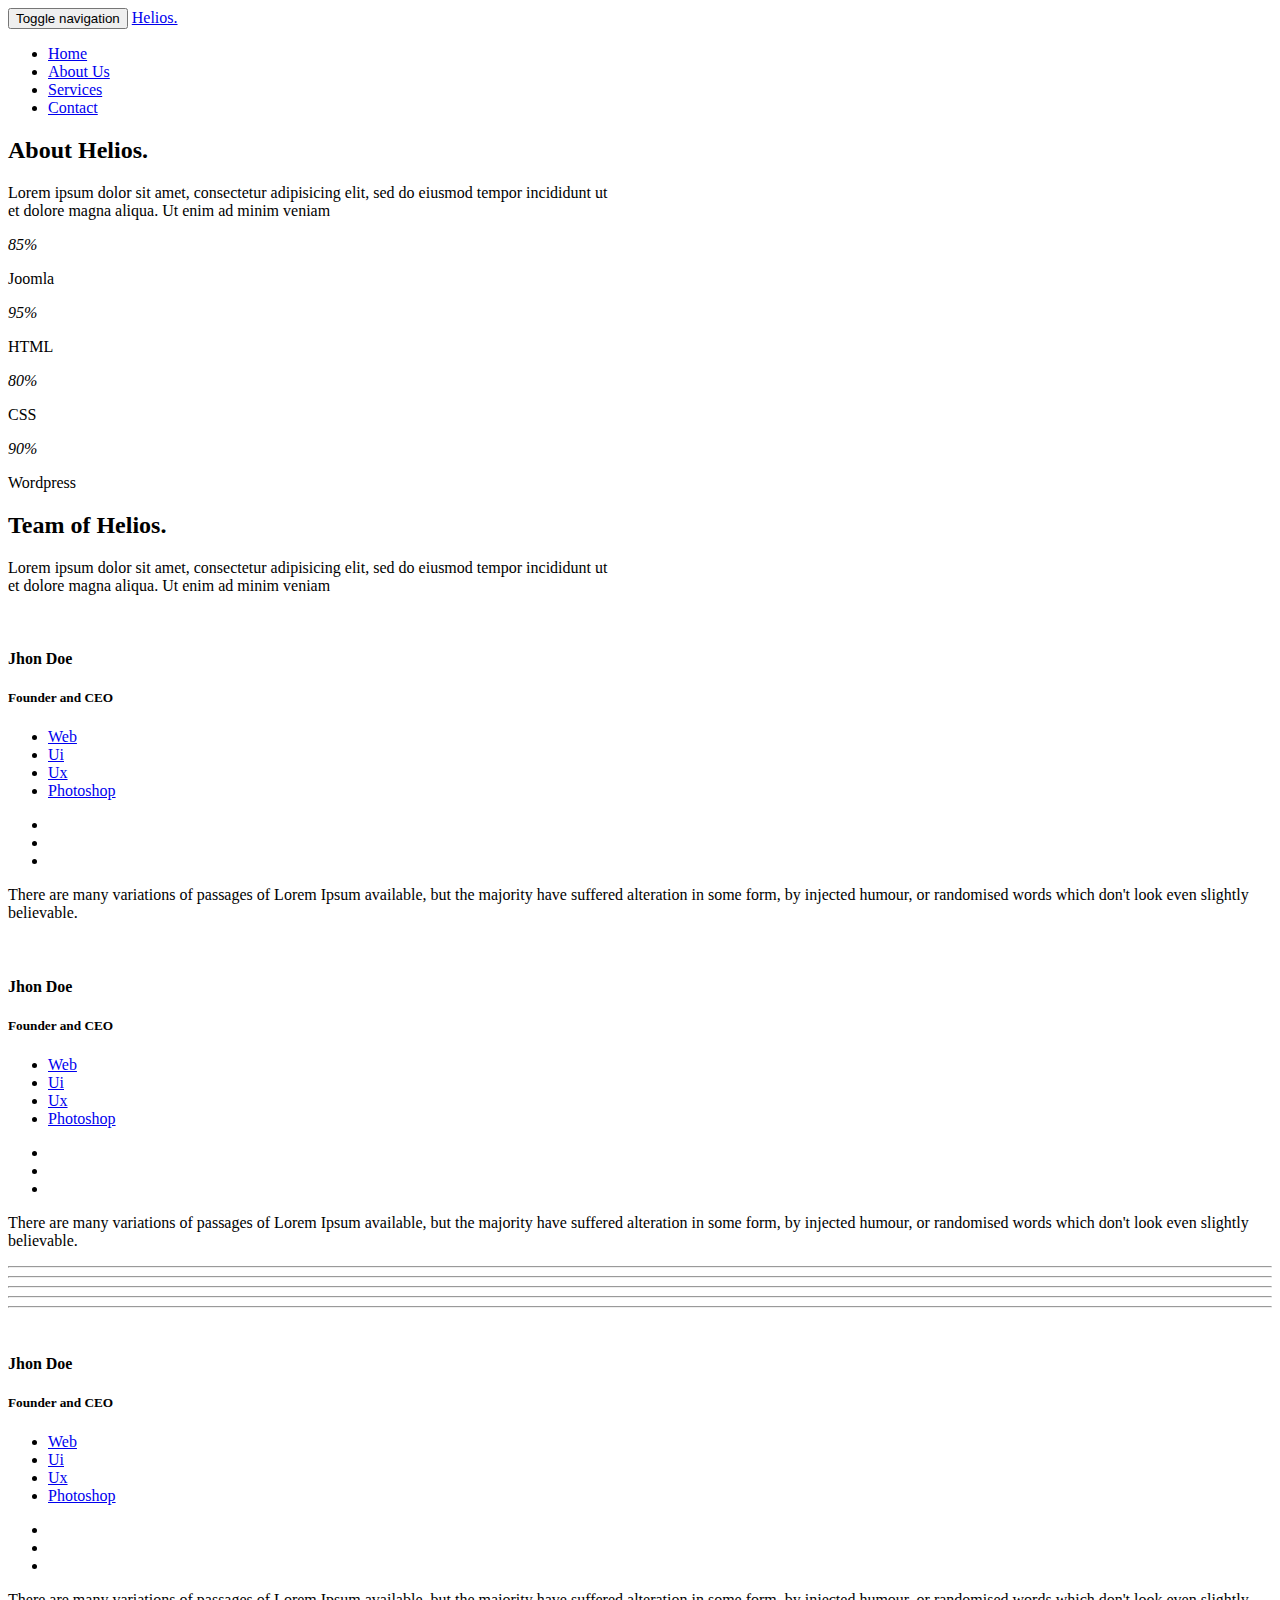
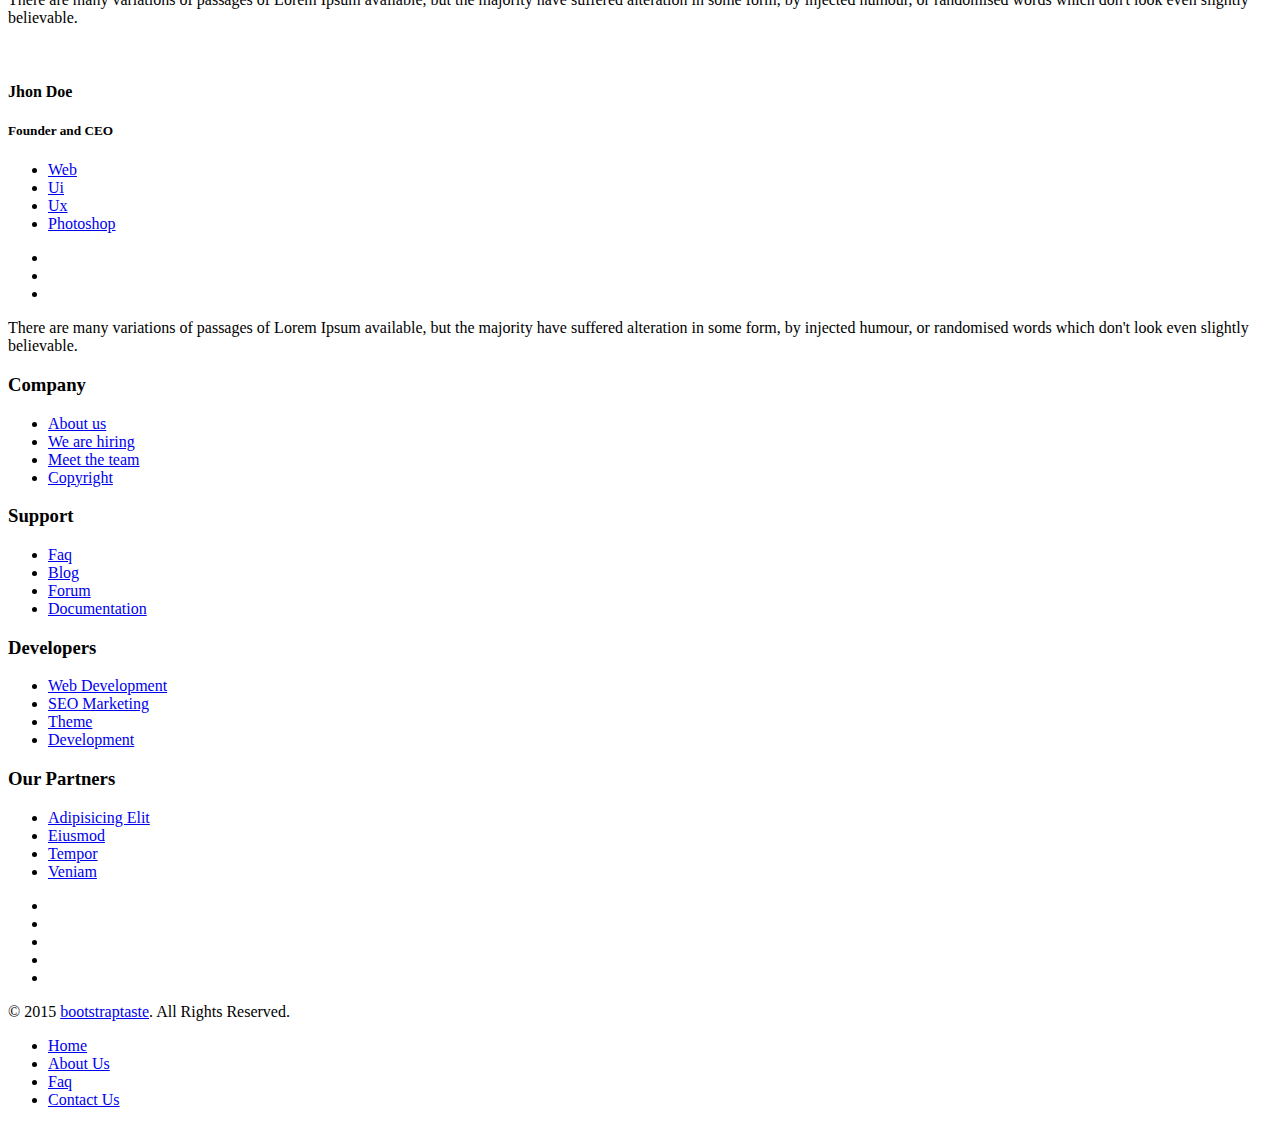
==== Website/about-us.html @ 19cfbd0e "website design" ====
<!DOCTYPE html>
<html lang="en">
  <head>
    <meta charset="utf-8">
    <meta http-equiv="X-UA-Compatible" content="IE=edge">
    <meta name="viewport" content="width=device-width, initial-scale=1">
    <title>Helios</title>

    <!-- Bootstrap -->
    <link href="css/bootstrap.min.css" rel="stylesheet">
	<link rel="stylesheet" href="css/font-awesome.min.css">
	<link href="css/animate.min.css" rel="stylesheet">
    <link href="css/prettyPhoto.css" rel="stylesheet">      
	<link href="css/main.css" rel="stylesheet">
	 <link href="css/responsive.css" rel="stylesheet">
	 <!--[if lt IE 9]>
    <script src="js/html5shiv.js"></script>
    <script src="js/respond.min.js"></script>
    <![endif]-->       
    
  </head>
  <body class="homepage">   
	<header id="header">
        <nav class="navbar navbar-fixed-top" role="banner">
            <div class="container">
                <div class="navbar-header">
                    <button type="button" class="navbar-toggle" data-toggle="collapse" data-target=".navbar-collapse">
                        <span class="sr-only">Toggle navigation</span>
                        <span class="icon-bar"></span>
                        <span class="icon-bar"></span>
                        <span class="icon-bar"></span>
                    </button>
                    <a class="navbar-brand" href="index.html">Helios.</a>
                </div>
				
                <div class="collapse navbar-collapse navbar-right">
                    <ul class="nav navbar-nav">
                        <li><a href="index.html">Home</a></li>
                        <li class="active"><a href="about-us.html">About Us</a></li>
                        <li><a href="services.html">Services</a></li>
                        <li><a href="contact-us.html">Contact</a></li>                        
                    </ul>
                </div>
            </div><!--/.container-->
        </nav><!--/nav-->
		
    </header><!--/header-->
		
	<section id="about-us">
        <div class="container">			
			<div class="skill-wrap clearfix">			
				<div class="center">
					<h2>About <span>Helios.</span></h2>
					<p class="lead">Lorem ipsum dolor sit amet, consectetur adipisicing elit, sed do eiusmod tempor incididunt ut <br> et dolore magna aliqua. Ut enim ad minim veniam</p>
				</div>
				
				<div class="row">		
					<div class="col-sm-3">
						<div class="sinlge-skill wow fadeInDown" data-wow-duration="1000ms" data-wow-delay="300ms">
							<div class="joomla-skill">                                   
								<p><em>85%</em></p>
								<p>Joomla</p>
							</div>
						</div>
					</div>
					
					 <div class="col-sm-3">
						<div class="sinlge-skill wow fadeInDown" data-wow-duration="1000ms" data-wow-delay="600ms">
							<div class="html-skill">                                  
								<p><em>95%</em></p>
								<p>HTML</p>
							</div>
						</div>
					</div>
					
					<div class="col-sm-3">
						<div class="sinlge-skill wow fadeInDown" data-wow-duration="1000ms" data-wow-delay="900ms">
							<div class="css-skill">                                    
								<p><em>80%</em></p>
								<p>CSS</p>
							</div>
						</div>
					</div>
					
					 <div class="col-sm-3">
						<div class="sinlge-skill wow fadeInDown" data-wow-duration="1000ms" data-wow-delay="1200ms">
							<div class="wp-skill">
								<p><em>90%</em></p>
								<p>Wordpress</p>                                     
							</div>
						</div>
					</div>					
				</div>	
            </div>
			
			<!-- our-team -->
			<div class="team">
				<div class="center">
					<h2>Team of <span>Helios.</span></h2>
					<p class="lead">Lorem ipsum dolor sit amet, consectetur adipisicing elit, sed do eiusmod tempor incididunt ut <br> et dolore magna aliqua. Ut enim ad minim veniam</p>
				</div>

				<div class="row clearfix">
					<div class="col-md-4 col-sm-6">	
						<div class="single-profile-top wow fadeInDown" data-wow-duration="1000ms" data-wow-delay="300ms">
							<div class="media">
								<div class="pull-left">
									<a href="#"><img class="media-object" src="images/man1.jpg" alt=""></a>
								</div>
								<div class="media-body">
									<h4>Jhon Doe</h4>
									<h5>Founder and CEO</h5>
									<ul class="tag clearfix">
										<li class="btn"><a href="#">Web</a></li>
										<li class="btn"><a href="#">Ui</a></li>
										<li class="btn"><a href="#">Ux</a></li>
										<li class="btn"><a href="#">Photoshop</a></li>
									</ul>
									
									<ul class="social_icons">
										<li><a href="#"><i class="fa fa-facebook"></i></a></li>
										<li><a href="#"><i class="fa fa-twitter"></i></a></li> 
										<li><a href="#"><i class="fa fa-google-plus"></i></a></li>
									</ul>
								</div>
							</div><!--/.media -->
							<p>There are many variations of passages of Lorem Ipsum available, but the majority have suffered alteration in some form, by injected humour, or randomised words which don't look even slightly believable.</p>
						</div>
					</div><!--/.col-lg-4 -->
					
					
					<div class="col-md-4 col-sm-6 col-md-offset-2">	
						<div class="single-profile-top wow fadeInDown" data-wow-duration="1000ms" data-wow-delay="300ms">
							<div class="media">
								<div class="pull-left">
									<a href="#"><img class="media-object" src="images/man2.jpg" alt=""></a>
								</div>
								<div class="media-body">
									<h4>Jhon Doe</h4>
									<h5>Founder and CEO</h5>
									<ul class="tag clearfix">
										<li class="btn"><a href="#">Web</a></li>
										<li class="btn"><a href="#">Ui</a></li>
										<li class="btn"><a href="#">Ux</a></li>
										<li class="btn"><a href="#">Photoshop</a></li>
									</ul>
									<ul class="social_icons">
										<li><a href="#"><i class="fa fa-facebook"></i></a></li>
										<li><a href="#"><i class="fa fa-twitter"></i></a></li> 
										<li><a href="#"><i class="fa fa-google-plus"></i></a></li>
									</ul>
								</div>
							</div><!--/.media -->
							<p>There are many variations of passages of Lorem Ipsum available, but the majority have suffered alteration in some form, by injected humour, or randomised words which don't look even slightly believable.</p>
						</div>
					</div><!--/.col-lg-4 -->					
				</div> <!--/.row -->
				<div class="row team-bar">
					<div class="first-one-arrow hidden-xs">
						<hr>
					</div>
					<div class="first-arrow hidden-xs">
						<hr> <i class="fa fa-angle-up"></i>
					</div>
					<div class="second-arrow hidden-xs">
						<hr> <i class="fa fa-angle-down"></i>
					</div>
					<div class="third-arrow hidden-xs">
						<hr> <i class="fa fa-angle-up"></i>
					</div>
					<div class="fourth-arrow hidden-xs">
						<hr> <i class="fa fa-angle-down"></i>
					</div>
				</div> <!--skill_border-->       

				<div class="row clearfix">   
					<div class="col-md-4 col-sm-6 col-md-offset-2">	
						<div class="single-profile-bottom wow fadeInUp" data-wow-duration="1000ms" data-wow-delay="600ms">
							<div class="media">
								<div class="pull-left">
									<a href="#"><img class="media-object" src="images/man3.jpg" alt=""></a>
								</div>

								<div class="media-body">
									<h4>Jhon Doe</h4>
									<h5>Founder and CEO</h5>
									<ul class="tag clearfix">
										<li class="btn"><a href="#">Web</a></li>
										<li class="btn"><a href="#">Ui</a></li>
										<li class="btn"><a href="#">Ux</a></li>
										<li class="btn"><a href="#">Photoshop</a></li>
									</ul>
									<ul class="social_icons">
										<li><a href="#"><i class="fa fa-facebook"></i></a></li>
										<li><a href="#"><i class="fa fa-twitter"></i></a></li> 
										<li><a href="#"><i class="fa fa-google-plus"></i></a></li>
									</ul>
								</div>
							</div><!--/.media -->
							<p>There are many variations of passages of Lorem Ipsum available, but the majority have suffered alteration in some form, by injected humour, or randomised words which don't look even slightly believable.</p>
						</div>
					</div>
					<div class="col-md-4 col-sm-6 col-md-offset-2">
						<div class="single-profile-bottom wow fadeInUp" data-wow-duration="1000ms" data-wow-delay="600ms">
							<div class="media">
								<div class="pull-left">
									<a href="#"><img class="media-object" src="images/man4.jpg" alt=""></a>
								</div>
								<div class="media-body">
									<h4>Jhon Doe</h4>
									<h5>Founder and CEO</h5>
									<ul class="tag clearfix">
										<li class="btn"><a href="#">Web</a></li>
										<li class="btn"><a href="#">Ui</a></li>
										<li class="btn"><a href="#">Ux</a></li>
										<li class="btn"><a href="#">Photoshop</a></li>
									</ul>
									<ul class="social_icons">
										<li><a href="#"><i class="fa fa-facebook"></i></a></li>
										<li><a href="#"><i class="fa fa-twitter"></i></a></li> 
										<li><a href="#"><i class="fa fa-google-plus"></i></a></li>
									</ul>
								</div>
							</div><!--/.media -->
							<p>There are many variations of passages of Lorem Ipsum available, but the majority have suffered alteration in some form, by injected humour, or randomised words which don't look even slightly believable.</p>
						</div>
					</div>
				</div>	<!--/.row-->
			</div><!--section-->
		</div><!--/.container-->
    </section><!--/about-us-->
	
	<section id="bottom">
        <div class="container">
            <div class="row">
                <div class="col-md-3 col-sm-6">
                    <div class="widget">
                        <h3>Company</h3>
                        <ul>
                            <li><a href="#">About us</a></li>
                            <li><a href="#">We are hiring</a></li>
                            <li><a href="#">Meet the team</a></li>
                            <li><a href="#">Copyright</a></li>                           
                        </ul>
                    </div>    
                </div><!--/.col-md-3-->

                <div class="col-md-3 col-sm-6">
                    <div class="widget">
                        <h3>Support</h3>
                        <ul>
                            <li><a href="#">Faq</a></li>
                            <li><a href="#">Blog</a></li>
                            <li><a href="#">Forum</a></li>
                            <li><a href="#">Documentation</a></li>                          
                        </ul>
                    </div>    
                </div><!--/.col-md-3-->

                <div class="col-md-3 col-sm-6">
                    <div class="widget">
                        <h3>Developers</h3>
                        <ul>
                            <li><a href="#">Web Development</a></li>
                            <li><a href="#">SEO Marketing</a></li>
                            <li><a href="#">Theme</a></li>
                            <li><a href="#">Development</a></li>
                        </ul>
                    </div>    
                </div><!--/.col-md-3-->

                <div class="col-md-3 col-sm-6">
                    <div class="widget">
                        <h3>Our Partners</h3>
                        <ul>
                            <li><a href="#">Adipisicing Elit</a></li>
                            <li><a href="#">Eiusmod</a></li>
                            <li><a href="#">Tempor</a></li>
                            <li><a href="#">Veniam</a></li>                           
                        </ul>
                    </div>    
                </div><!--/.col-md-3-->
            </div>
        </div>
    </section><!--/#bottom-->
	
	<div class="top-bar">
		<div class="container">
			<div class="row">
			    <div class="col-lg-12">
				   <div class="social">
						<ul class="social-share">
							<li><a href="#"><i class="fa fa-facebook"></i></a></li>
							<li><a href="#"><i class="fa fa-twitter"></i></a></li>
							<li><a href="#"><i class="fa fa-linkedin"></i></a></li> 
							<li><a href="#"><i class="fa fa-dribbble"></i></a></li>
							<li><a href="#"><i class="fa fa-skype"></i></a></li>
						</ul>
				   </div>
                </div>
			</div>
		</div><!--/.container-->
	</div><!--/.top-bar-->
	
	<footer id="footer" class="midnight-blue">
        <div class="container">
            <div class="row">
                <div class="col-sm-6">
                    &copy; 2015 <a target="_blank" href="http://bootstraptaste.com/" title="Free Twitter Bootstrap WordPress Themes and HTML templates">bootstraptaste</a>. All Rights Reserved.
                </div>
                <!-- 
                    All links in the footer should remain intact. 
                    Licenseing information is available at: http://bootstraptaste.com/license/
                    You can buy this theme without footer links online at: http://bootstraptaste.com/buy/?theme=Gp
                -->
                <div class="col-sm-6">
                    <ul class="pull-right">
                        <li><a href="#">Home</a></li>
                        <li><a href="#">About Us</a></li>
                        <li><a href="#">Faq</a></li>
                        <li><a href="#">Contact Us</a></li>
                    </ul>
                </div>
            </div>
        </div>
    </footer><!--/#footer-->
	
    <!-- jQuery (necessary for Bootstrap's JavaScript plugins) -->
    <script src="js/jquery.js"></script>
    <script src="js/bootstrap.min.js"></script>
    <script src="js/jquery.prettyPhoto.js"></script>
    <script src="js/jquery.isotope.min.js"></script>   
    <script src="js/wow.min.js"></script>
	<script src="js/main.js"></script>
  </body>
</html>
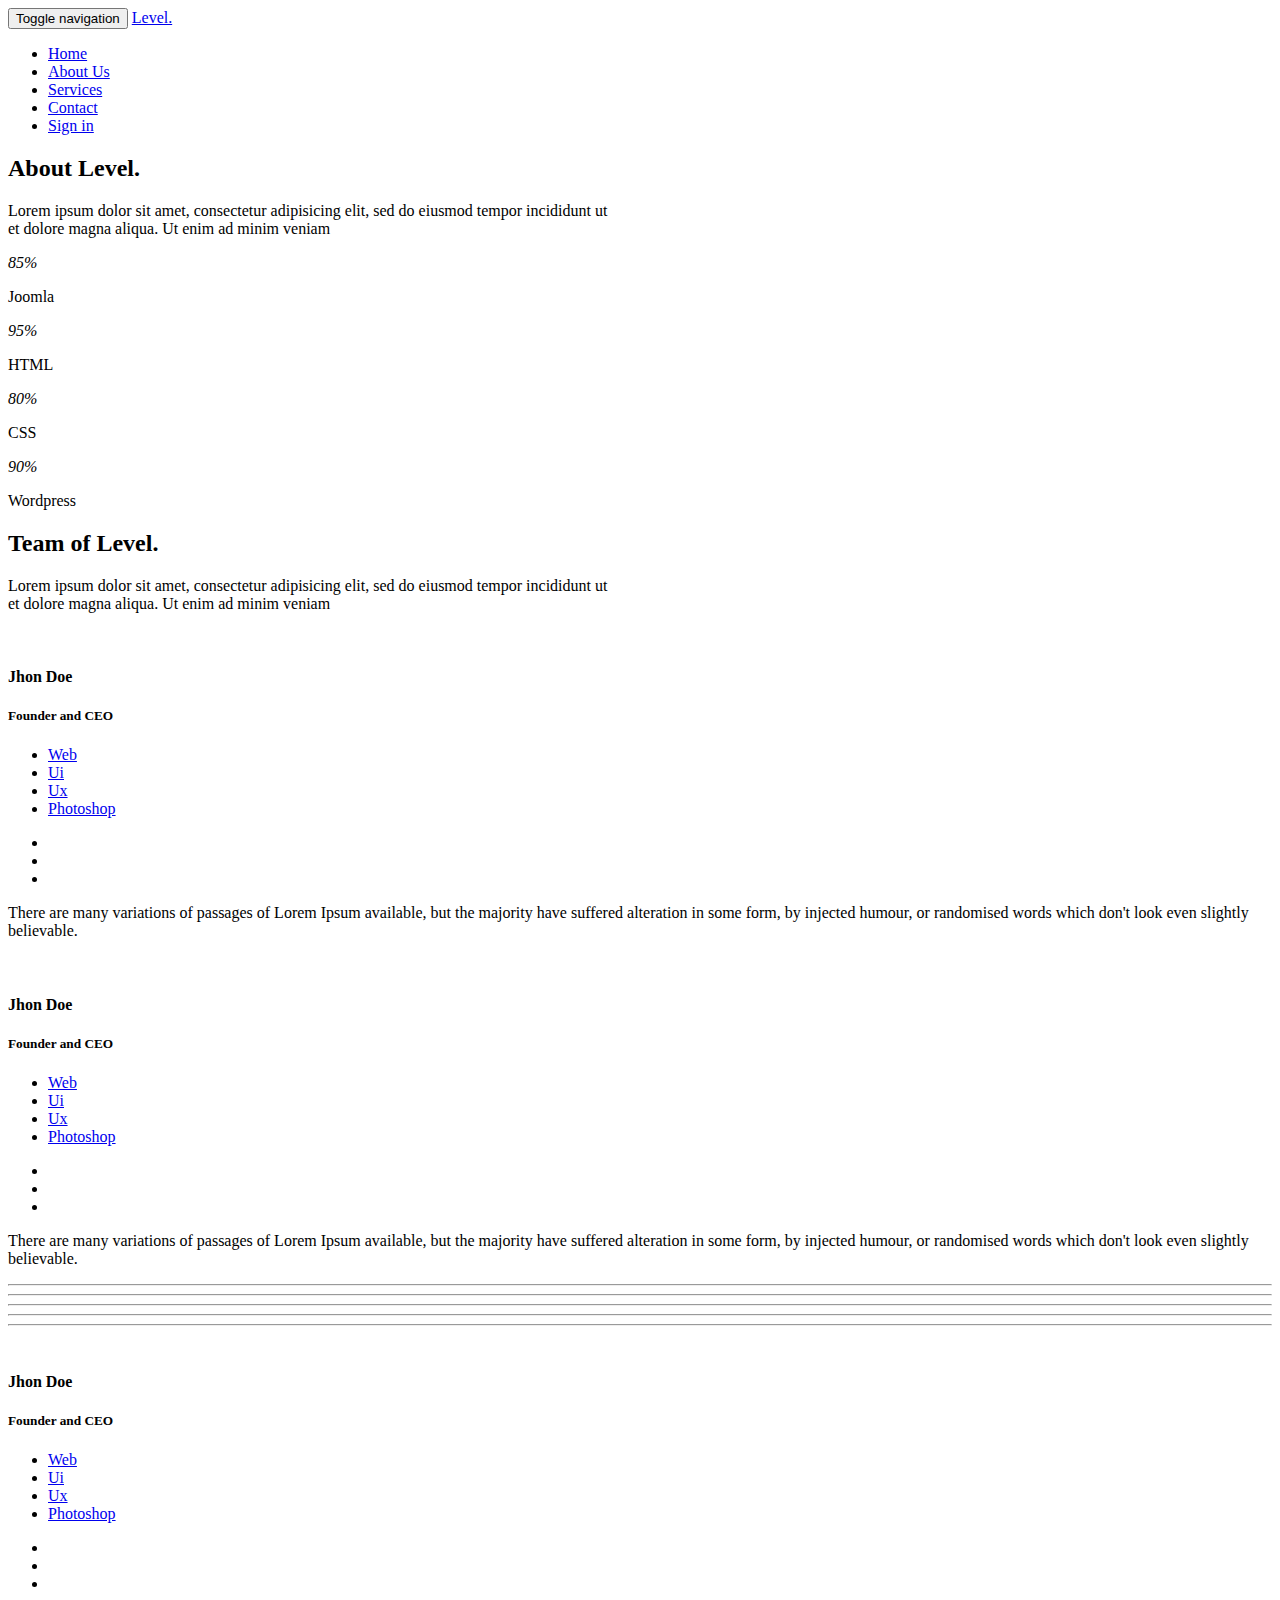
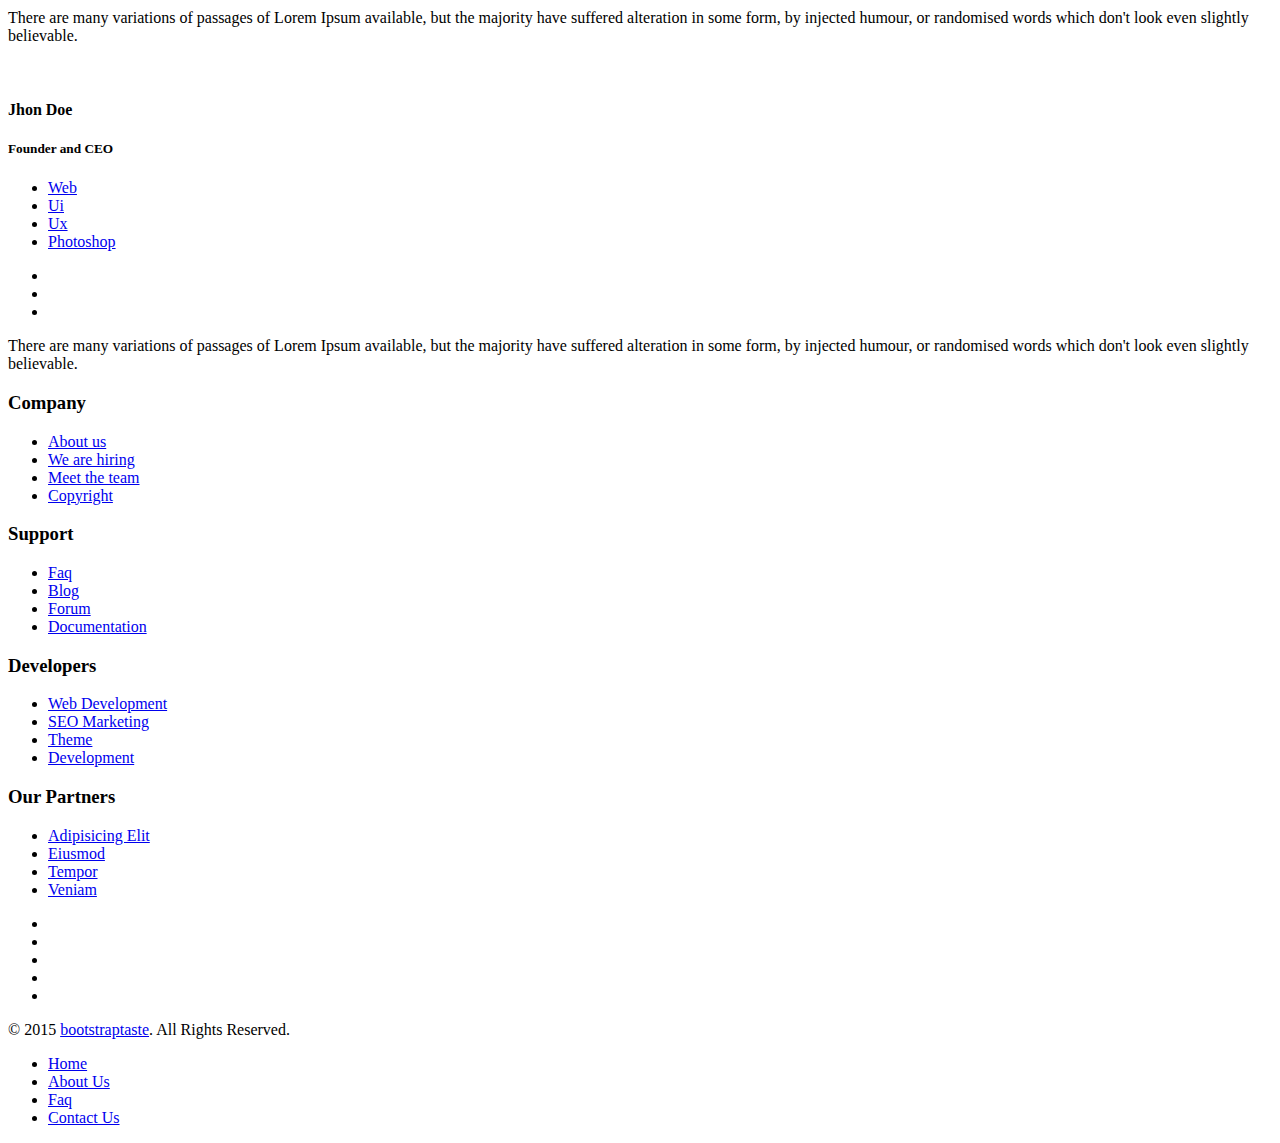
==== commit c0acdc5d: "name change" ====
--- a/Website/about-us.html
+++ b/Website/about-us.html
@@ -4,7 +4,7 @@
     <meta charset="utf-8">
     <meta http-equiv="X-UA-Compatible" content="IE=edge">
     <meta name="viewport" content="width=device-width, initial-scale=1">
-    <title>Helios</title>
+    <title>Level</title>
 
     <!-- Bootstrap -->
     <link href="css/bootstrap.min.css" rel="stylesheet">
@@ -30,7 +30,7 @@
                         <span class="icon-bar"></span>
                         <span class="icon-bar"></span>
                     </button>
-                    <a class="navbar-brand" href="index.html">Helios.</a>
+                    <a class="navbar-brand" href="index.html">Level.</a>
                 </div>
 				
                 <div class="collapse navbar-collapse navbar-right">
@@ -38,7 +38,8 @@
                         <li><a href="index.html">Home</a></li>
                         <li class="active"><a href="about-us.html">About Us</a></li>
                         <li><a href="services.html">Services</a></li>
-                        <li><a href="contact-us.html">Contact</a></li>                        
+                        <li><a href="contact-us.html">Contact</a></li>   
+                        <li><a href= "signin.html">Sign in</a></li>
                     </ul>
                 </div>
             </div><!--/.container-->
@@ -50,13 +51,13 @@
         <div class="container">			
 			<div class="skill-wrap clearfix">			
 				<div class="center">
-					<h2>About <span>Helios.</span></h2>
+					<h2>About <span>Level.</span></h2>
 					<p class="lead">Lorem ipsum dolor sit amet, consectetur adipisicing elit, sed do eiusmod tempor incididunt ut <br> et dolore magna aliqua. Ut enim ad minim veniam</p>
 				</div>
 				
 				<div class="row">		
 					<div class="col-sm-3">
-						<div class="sinlge-skill wow fadeInDown" data-wow-duration="1000ms" data-wow-delay="300ms">
+						<div class="sinlge-skill wow fadeInDown" data-wow-duration="700ms" data-wow-delay="200ms">
 							<div class="joomla-skill">                                   
 								<p><em>85%</em></p>
 								<p>Joomla</p>
@@ -65,7 +66,7 @@
 					</div>
 					
 					 <div class="col-sm-3">
-						<div class="sinlge-skill wow fadeInDown" data-wow-duration="1000ms" data-wow-delay="600ms">
+						<div class="sinlge-skill wow fadeInDown" data-wow-duration="700ms" data-wow-delay="400ms">
 							<div class="html-skill">                                  
 								<p><em>95%</em></p>
 								<p>HTML</p>
@@ -74,7 +75,7 @@
 					</div>
 					
 					<div class="col-sm-3">
-						<div class="sinlge-skill wow fadeInDown" data-wow-duration="1000ms" data-wow-delay="900ms">
+						<div class="sinlge-skill wow fadeInDown" data-wow-duration="700ms" data-wow-delay="600ms">
 							<div class="css-skill">                                    
 								<p><em>80%</em></p>
 								<p>CSS</p>
@@ -83,7 +84,7 @@
 					</div>
 					
 					 <div class="col-sm-3">
-						<div class="sinlge-skill wow fadeInDown" data-wow-duration="1000ms" data-wow-delay="1200ms">
+						<div class="sinlge-skill wow fadeInDown" data-wow-duration="700ms" data-wow-delay="800ms">
 							<div class="wp-skill">
 								<p><em>90%</em></p>
 								<p>Wordpress</p>                                     
@@ -96,13 +97,13 @@
 			<!-- our-team -->
 			<div class="team">
 				<div class="center">
-					<h2>Team of <span>Helios.</span></h2>
+					<h2>Team of <span>Level.</span></h2>
 					<p class="lead">Lorem ipsum dolor sit amet, consectetur adipisicing elit, sed do eiusmod tempor incididunt ut <br> et dolore magna aliqua. Ut enim ad minim veniam</p>
 				</div>
 
 				<div class="row clearfix">
 					<div class="col-md-4 col-sm-6">	
-						<div class="single-profile-top wow fadeInDown" data-wow-duration="1000ms" data-wow-delay="300ms">
+						<div class="single-profile-top wow fadeInDown" data-wow-duration="600ms" data-wow-delay="100ms">
 							<div class="media">
 								<div class="pull-left">
 									<a href="#"><img class="media-object" src="images/man1.jpg" alt=""></a>
@@ -130,7 +131,7 @@
 					
 					
 					<div class="col-md-4 col-sm-6 col-md-offset-2">	
-						<div class="single-profile-top wow fadeInDown" data-wow-duration="1000ms" data-wow-delay="300ms">
+						<div class="single-profile-top wow fadeInDown" data-wow-duration="600ms" data-wow-delay="300ms">
 							<div class="media">
 								<div class="pull-left">
 									<a href="#"><img class="media-object" src="images/man2.jpg" alt=""></a>
@@ -175,7 +176,7 @@
 
 				<div class="row clearfix">   
 					<div class="col-md-4 col-sm-6 col-md-offset-2">	
-						<div class="single-profile-bottom wow fadeInUp" data-wow-duration="1000ms" data-wow-delay="600ms">
+						<div class="single-profile-bottom wow fadeInUp" data-wow-duration="600ms" data-wow-delay="300ms">
 							<div class="media">
 								<div class="pull-left">
 									<a href="#"><img class="media-object" src="images/man3.jpg" alt=""></a>
@@ -201,7 +202,7 @@
 						</div>
 					</div>
 					<div class="col-md-4 col-sm-6 col-md-offset-2">
-						<div class="single-profile-bottom wow fadeInUp" data-wow-duration="1000ms" data-wow-delay="600ms">
+						<div class="single-profile-bottom wow fadeInUp" data-wow-duration="600ms" data-wow-delay="500ms">
 							<div class="media">
 								<div class="pull-left">
 									<a href="#"><img class="media-object" src="images/man4.jpg" alt=""></a>
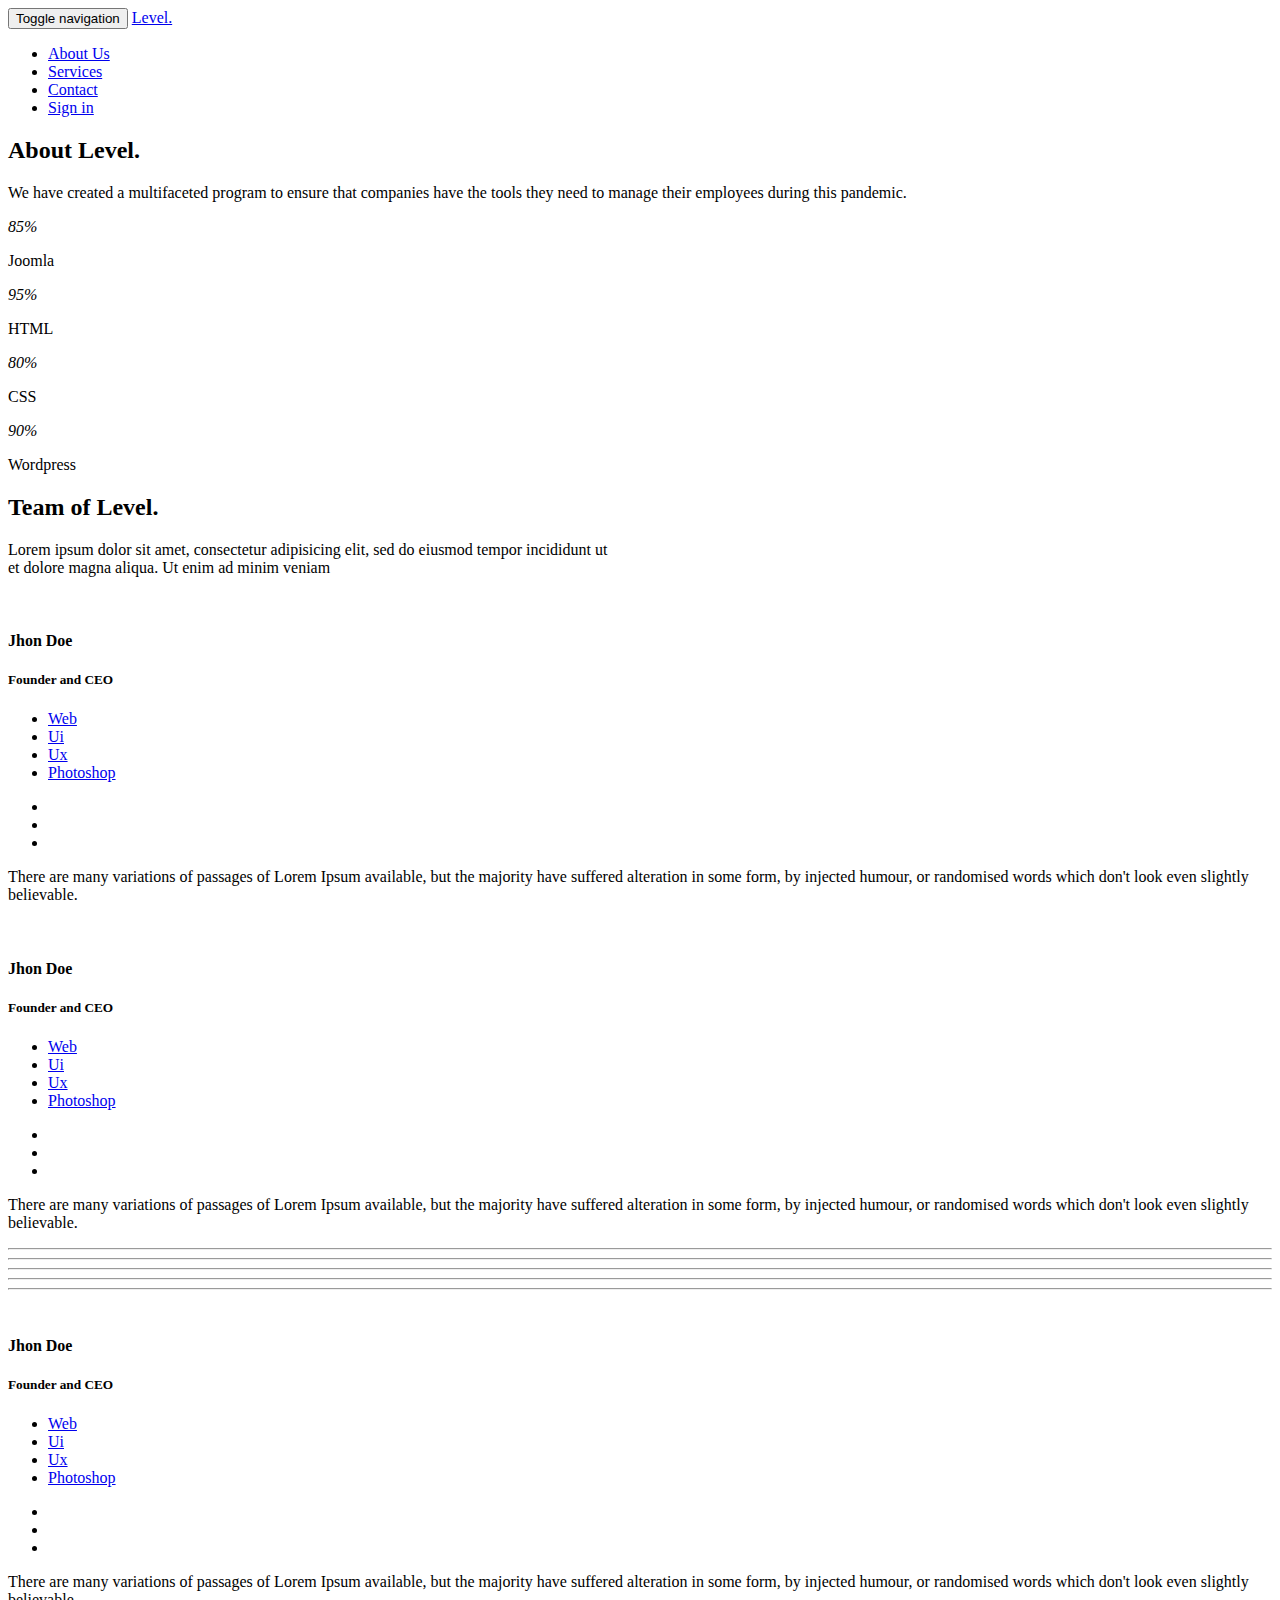
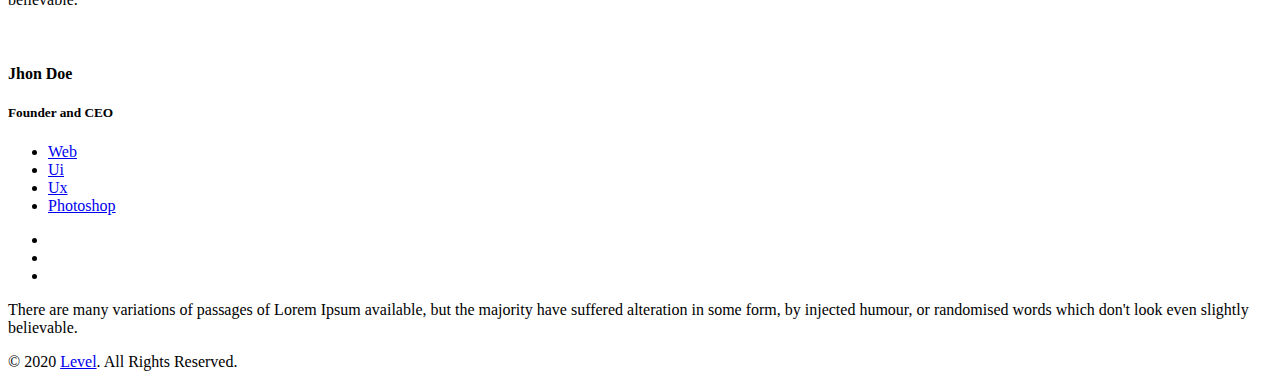
==== commit 1f1638ce: "push" ====
--- a/Website/about-us.html
+++ b/Website/about-us.html
@@ -35,7 +35,6 @@
 				
                 <div class="collapse navbar-collapse navbar-right">
                     <ul class="nav navbar-nav">
-                        <li><a href="index.html">Home</a></li>
                         <li class="active"><a href="about-us.html">About Us</a></li>
                         <li><a href="services.html">Services</a></li>
                         <li><a href="contact-us.html">Contact</a></li>   
@@ -52,7 +51,7 @@
 			<div class="skill-wrap clearfix">			
 				<div class="center">
 					<h2>About <span>Level.</span></h2>
-					<p class="lead">Lorem ipsum dolor sit amet, consectetur adipisicing elit, sed do eiusmod tempor incididunt ut <br> et dolore magna aliqua. Ut enim ad minim veniam</p>
+					<p class="lead">We have created a multifaceted program to ensure that companies have the tools they need to manage their employees during this pandemic.</p>
 				</div>
 				
 				<div class="row">		
@@ -231,7 +230,7 @@
 		</div><!--/.container-->
     </section><!--/about-us-->
 	
-	<section id="bottom">
+	<!--	<section id="bottom">
         <div class="container">
             <div class="row">
                 <div class="col-md-3 col-sm-6">
@@ -244,7 +243,7 @@
                             <li><a href="#">Copyright</a></li>                           
                         </ul>
                     </div>    
-                </div><!--/.col-md-3-->
+                </div>
 
                 <div class="col-md-3 col-sm-6">
                     <div class="widget">
@@ -256,7 +255,7 @@
                             <li><a href="#">Documentation</a></li>                          
                         </ul>
                     </div>    
-                </div><!--/.col-md-3-->
+                </div>
 
                 <div class="col-md-3 col-sm-6">
                     <div class="widget">
@@ -268,7 +267,7 @@
                             <li><a href="#">Development</a></li>
                         </ul>
                     </div>    
-                </div><!--/.col-md-3-->
+                </div>
 
                 <div class="col-md-3 col-sm-6">
                     <div class="widget">
@@ -280,12 +279,12 @@
                             <li><a href="#">Veniam</a></li>                           
                         </ul>
                     </div>    
-                </div><!--/.col-md-3-->
+                </div>
             </div>
         </div>
-    </section><!--/#bottom-->
+    </section>-->
 	
-	<div class="top-bar">
+	<!--	<div class="top-bar">
 		<div class="container">
 			<div class="row">
 			    <div class="col-lg-12">
@@ -300,21 +299,21 @@
 				   </div>
                 </div>
 			</div>
-		</div><!--/.container-->
-	</div><!--/.top-bar-->
+		</div>
+	</div>-->
 	
 	<footer id="footer" class="midnight-blue">
         <div class="container">
             <div class="row">
                 <div class="col-sm-6">
-                    &copy; 2015 <a target="_blank" href="http://bootstraptaste.com/" title="Free Twitter Bootstrap WordPress Themes and HTML templates">bootstraptaste</a>. All Rights Reserved.
+                    &copy; 2020 <a target="_blank" href="http://bootstraptaste.com/" title="Free Twitter Bootstrap WordPress Themes and HTML templates">Level</a>. All Rights Reserved.
                 </div>
                 <!-- 
                     All links in the footer should remain intact. 
                     Licenseing information is available at: http://bootstraptaste.com/license/
                     You can buy this theme without footer links online at: http://bootstraptaste.com/buy/?theme=Gp
                 -->
-                <div class="col-sm-6">
+                <!--    <div class="col-sm-6">
                     <ul class="pull-right">
                         <li><a href="#">Home</a></li>
                         <li><a href="#">About Us</a></li>
@@ -323,7 +322,7 @@
                     </ul>
                 </div>
             </div>
-        </div>
+        </div> -->
     </footer><!--/#footer-->
 	
     <!-- jQuery (necessary for Bootstrap's JavaScript plugins) -->
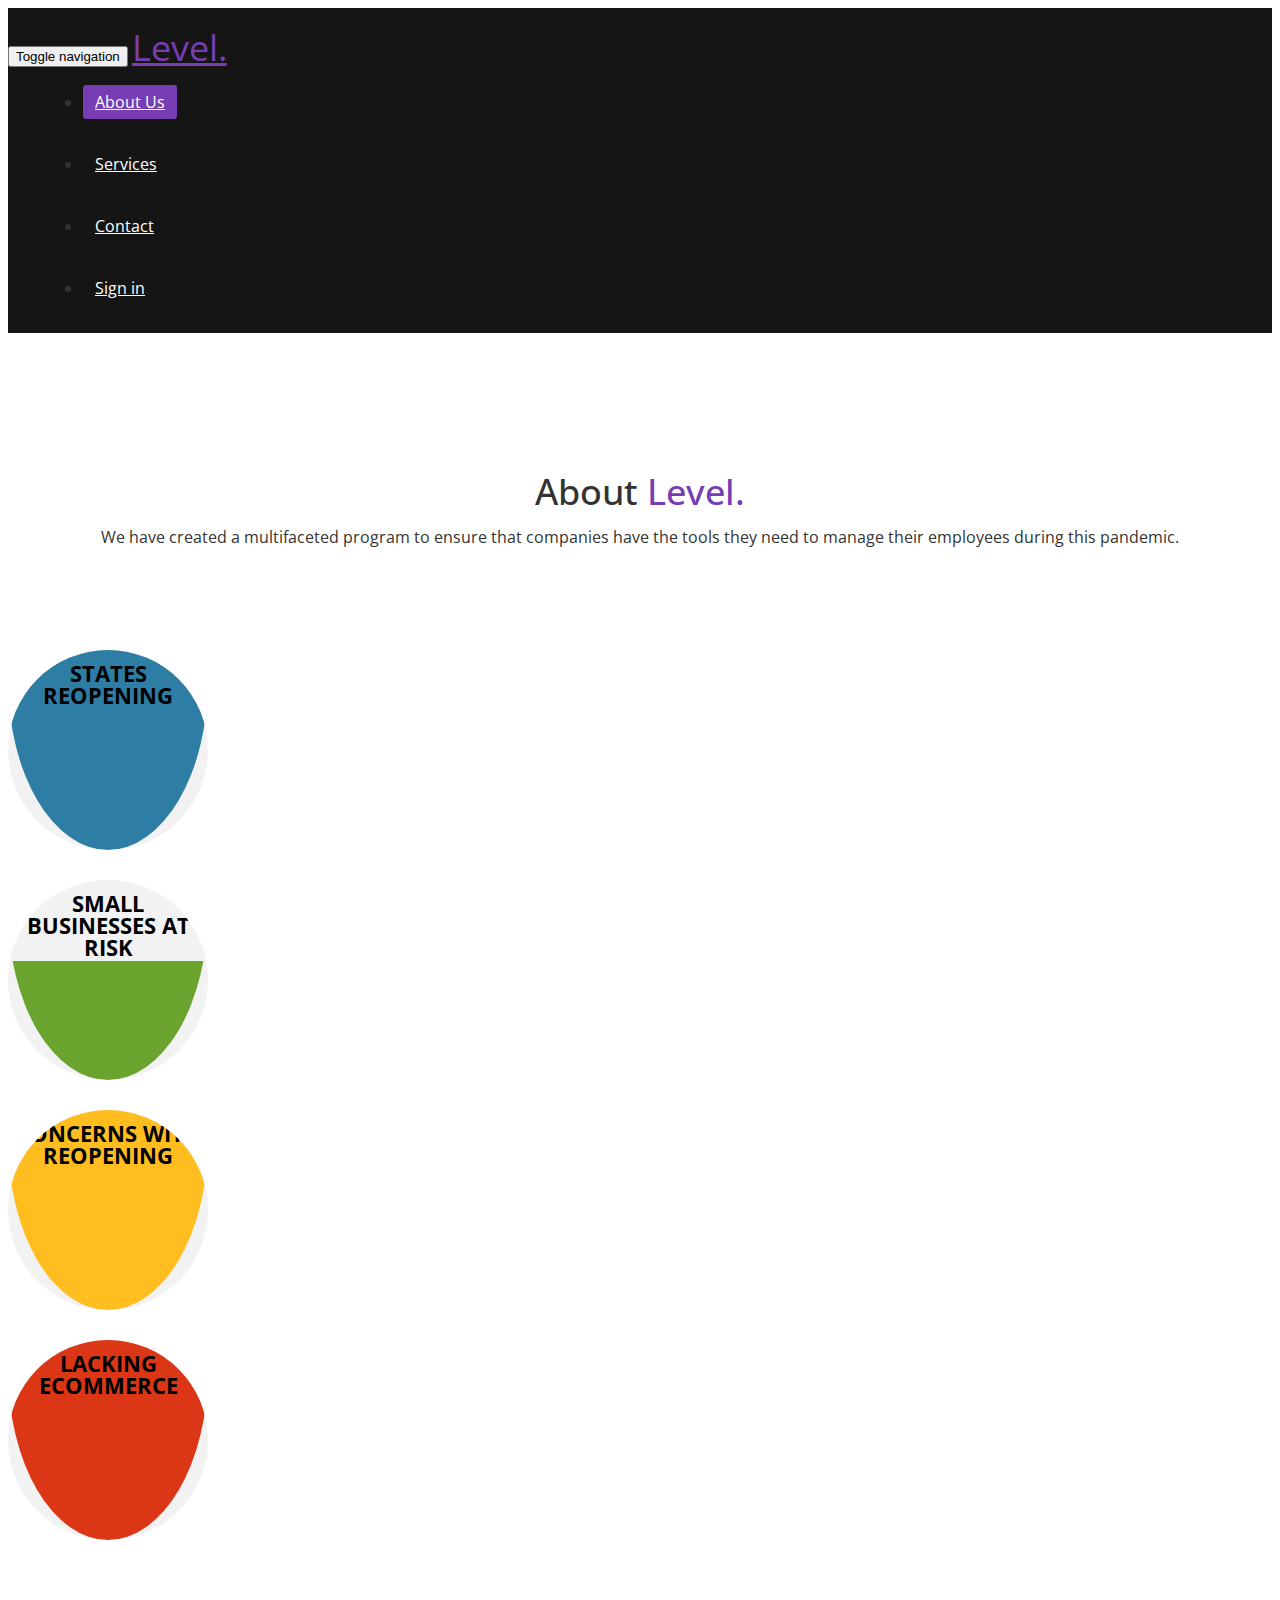
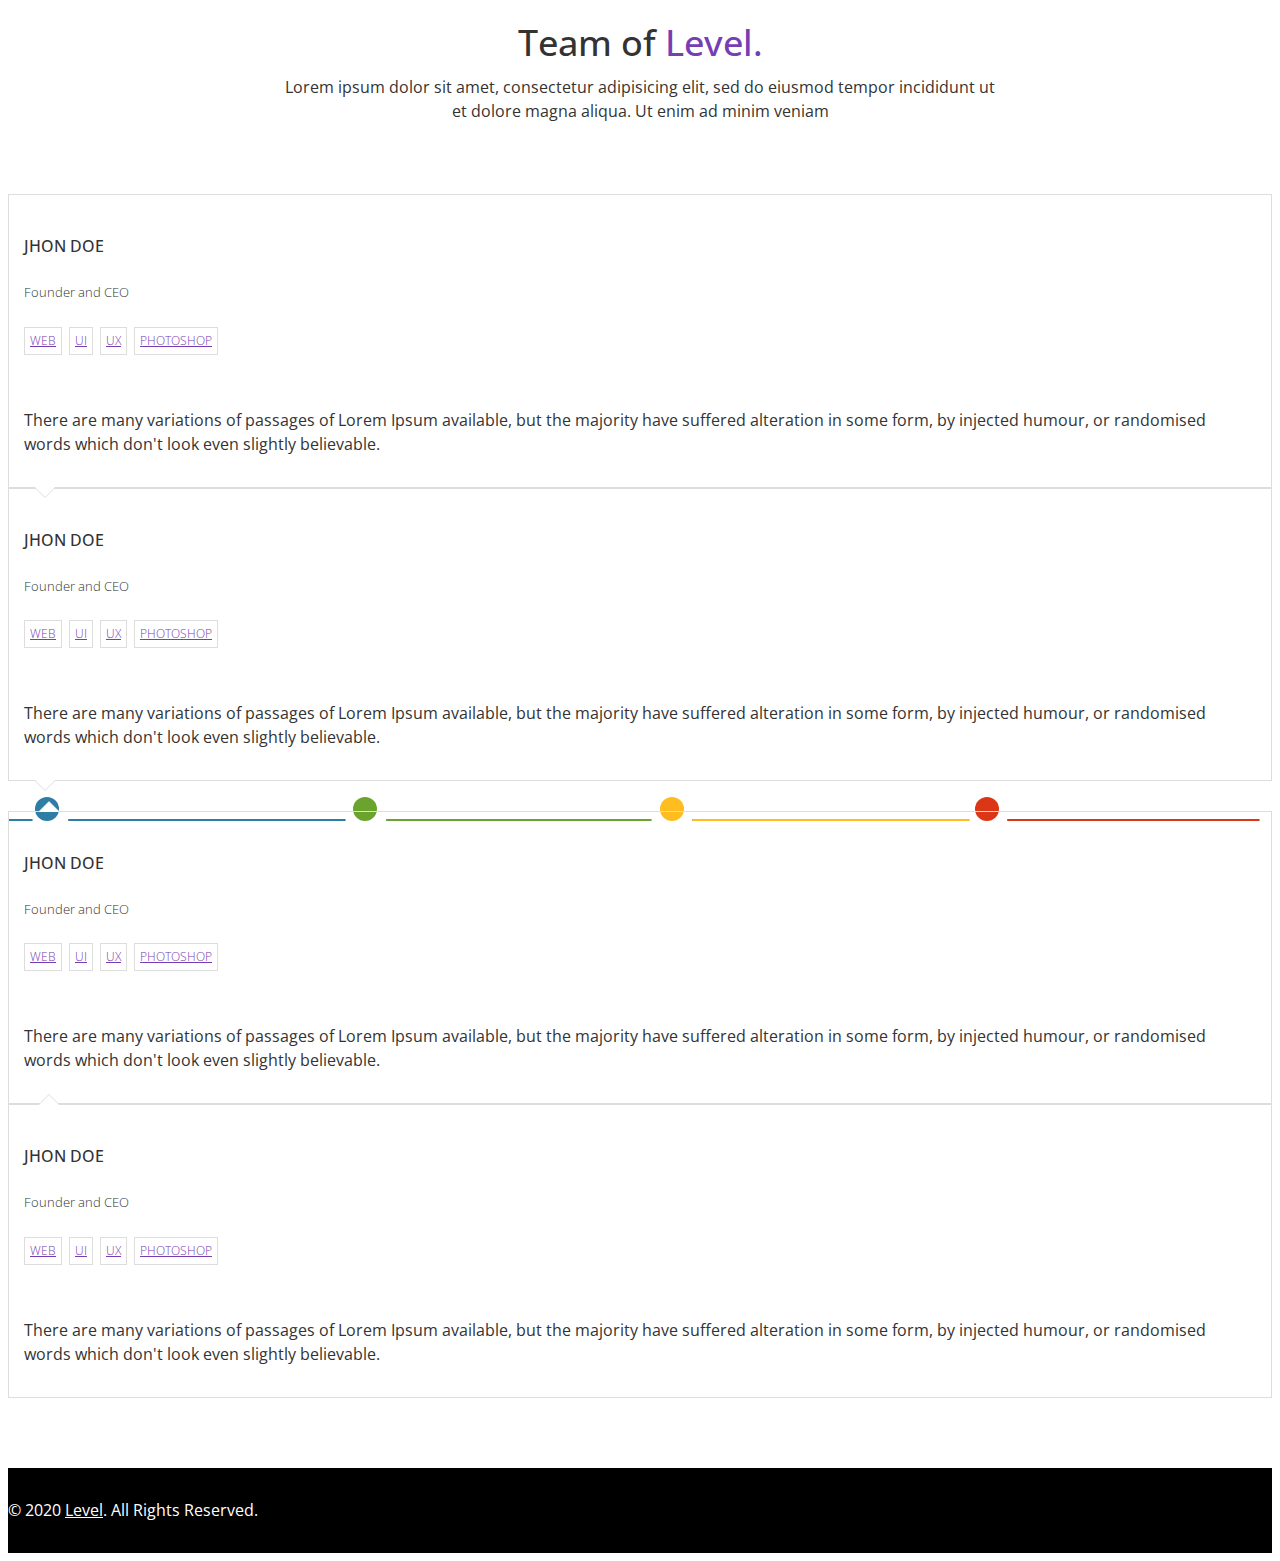
==== commit 50f52b7d: "push" ====
--- a/Website/about-us.html
+++ b/Website/about-us.html
@@ -55,41 +55,41 @@
 				</div>
 				
 				<div class="row">		
-					<div class="col-sm-3">
+					<div class="col-sm-3"> <a href="https://www.mainstreet.org/blogs/national-main-street-center/2020/04/09/new-report-the-impact-of-covid-19-on-small-busines" target="blank">
 						<div class="sinlge-skill wow fadeInDown" data-wow-duration="700ms" data-wow-delay="200ms">
 							<div class="joomla-skill">                                   
-								<p><em>85%</em></p>
-								<p>Joomla</p>
+								<p><em>100%</em></p>
+								<p>States Reopening</p>
 							</div>
-						</div>
-					</div>
-					
-					 <div class="col-sm-3">
+						</div> </a>
+					</div>
+					
+					 <div class="col-sm-3"> <a href="https://www.mainstreet.org/blogs/national-main-street-center/2020/04/09/new-report-the-impact-of-covid-19-on-small-busines" target="blank">
 						<div class="sinlge-skill wow fadeInDown" data-wow-duration="700ms" data-wow-delay="400ms">
 							<div class="html-skill">                                  
-								<p><em>95%</em></p>
-								<p>HTML</p>
+								<p><em>25%</em></p>
+								<p>Small Businesses at Risk</p>
 							</div>
-						</div>
-					</div>
-					
-					<div class="col-sm-3">
+						</div> </a>
+					</div>
+					
+					<div class="col-sm-3"> <a href="https://www.mainstreet.org/blogs/national-main-street-center/2020/04/09/new-report-the-impact-of-covid-19-on-small-busines" target="blank">
 						<div class="sinlge-skill wow fadeInDown" data-wow-duration="700ms" data-wow-delay="600ms">
 							<div class="css-skill">                                    
-								<p><em>80%</em></p>
-								<p>CSS</p>
+								<p><em>40%</em></p>
+								<p>Concerns with Reopening</p>
 							</div>
-						</div>
-					</div>
-					
-					 <div class="col-sm-3">
+						</div> </a>
+					</div>
+					
+					 <div class="col-sm-3"> <a href="https://www.mainstreet.org/blogs/national-main-street-center/2020/04/09/new-report-the-impact-of-covid-19-on-small-busines" target="blank">
 						<div class="sinlge-skill wow fadeInDown" data-wow-duration="700ms" data-wow-delay="800ms">
 							<div class="wp-skill">
-								<p><em>90%</em></p>
-								<p>Wordpress</p>                                     
+								<p><em>63%</em></p>
+								<p>Lacking ecommerce</p>                                     
 							</div>
 						</div>
-					</div>					
+					</div> </a>					
 				</div>	
             </div>
 			
--- a/Website/css/main.css
+++ b/Website/css/main.css
@@ -0,0 +1,1875 @@
+@import url(http://fonts.googleapis.com/css?family=Open+Sans:300italic,400italic,600italic,700italic,800italic,400,600,700,300,800);
+
+
+/*************************
+*******Typography******
+**************************/
+
+body {
+  background: #fff;
+  font-family:'Open Sans', Arial, sans-serif;
+  color:#333;
+  line-height:1.6em;
+}
+
+h1,
+h2,
+h3,
+h4,
+h5,
+h6 {
+    font-weight:500; 
+    font-family:'Open Sans', Arial, sans-serif;
+	color:#333;
+}
+
+h1{
+  font-size: 36px;
+  color:#fff;
+}
+
+h2{
+  font-size: 20px;
+}
+
+h3{
+  font-size: 16px;
+  color: #787878;
+  font-weight: 400;
+  line-height: 24px;
+}
+
+h4{
+  font-size: 16px;
+}
+
+a {
+  color: #773DB3;
+  -webkit-transition: color 300ms, background-color 300ms;
+  -moz-transition: color 300ms, background-color 300ms;
+  -o-transition:  color 300ms, background-color 300ms;
+  transition:  color 300ms, background-color 300ms;
+}
+
+a:hover, a:focus {
+  color: #d43133;
+}
+
+hr {
+  border-top: 1px solid #e5e5e5;
+  border-bottom: 1px solid #fff;
+}
+
+
+.btn-primary {
+  padding: 8px 20px;
+  background: #773DB3;
+  color: #fff;
+  border-radius: 4px;
+  border:none;
+  margin-top: 10px;
+}
+
+
+.btn-primary:hover, 
+.btn-primary:focus{
+  background: #773DB3;
+  outline: none;
+  box-shadow: none;
+} 
+
+.btn-transparent {
+  border: 3px solid #fff;
+  background: transparent;
+  color: #fff;
+}
+
+.btn-transparent:hover {
+  border-color: rgba(255, 255, 255, 0.5);
+}
+
+a:hover,
+a:focus {
+  color: #000;
+  text-decoration: none;
+  outline: none;
+}
+
+.dropdown-menu {
+  margin-top: -1px;
+  min-width: 180px;
+}
+
+.center h2{
+  font-size: 36px;
+  margin-top: 0;
+  margin-bottom: 20px;
+}
+
+.checkbox label:after {
+  content: '';
+  display: table;
+  clear: both;
+}
+
+.checkbox .cr {
+  position: relative;
+  display: inline-block;
+  border: 1px solid #a9a9a9;
+  border-radius: .25em;
+  width: 1.3em;
+  height: 1.3em;
+  float: left;
+  margin-right: .5em;
+}
+
+.checkbox .cr .cr-icon {
+  position: absolute;
+  font-size: .8em;
+  line-height: 0;
+  top: 50%;
+  left: 15%;
+}
+
+.checkbox label input[type="checkbox"] {
+  display: none;
+}
+
+.checkbox label input[type="checkbox"]+.cr>.cr-icon {
+  opacity: 0;
+}
+
+.checkbox label input[type="checkbox"]:checked+.cr>.cr-icon {
+  opacity: 1;
+}
+
+.checkbox label input[type="checkbox"]:disabled+.cr {
+  opacity: .5;
+}
+
+.media>.pull-left{
+  margin-right: 20px;
+}
+
+.media>.pull-right{
+  margin-left: 20px;
+}
+
+body > section {
+  padding: 70px 0;
+}
+
+.center {
+  text-align: center;
+  padding-bottom: 55px;
+}
+
+.scaleIn {
+  -webkit-animation-name: scaleIn;
+  animation-name: scaleIn;
+}
+
+.lead{
+  font-size: 16px;
+  line-height: 24px;
+  font-weight: 400;
+}
+
+.transparent-bg {
+  background-color: transparent !important;
+  margin-bottom: 0;
+}
+
+@-webkit-keyframes scaleIn {
+  0% {
+    opacity: 0;
+    -webkit-transform: scale(0);
+    transform: scale(0);
+  }
+
+  100% {
+    opacity: 1;
+    -webkit-transform: scale(1);
+    transform: scale(1);
+  }
+}
+
+@keyframes scaleIn {
+  0% {
+    opacity: 0;
+    -webkit-transform: scale(0);
+    -ms-transform: scale(0);
+    transform: scale(0);
+  }
+
+  100% {
+    opacity: 1;
+    -webkit-transform: scale(1);
+    -ms-transform: scale(1);
+    transform: scale(1);
+  }
+}
+
+
+/*************************
+*******Header******
+**************************/
+.navbar-fixed-top .navbar-toggle .icon-bar {
+  background-color: #fff;
+}
+
+.navbar>.container .navbar-brand{
+  margin-left: 0;
+}
+
+.top-bar {
+  padding: 10px 0;
+  background: #090909;
+  border-bottom: 1px solid #222;
+  line-height: 28px;
+}
+
+.social{
+  text-align: center;
+}
+
+.social-share{
+ display: inline-block;
+ list-style: none;
+ padding: 0;
+ margin: 0;
+}
+
+ul.social-share li {
+  display: inline-block;
+}
+
+ul.social-share li a {
+  display: inline-block;
+  color: #fff;
+  background: #404040;
+  width: 25px;
+  height: 25px;
+  line-height: 25px;
+  text-align: center;
+  border-radius: 2px;
+}
+
+ul.social-share li a:hover {
+  background: #773DB3;
+  color: #fff;
+}
+
+.navbar-brand {
+  padding: 0;
+  margin:0;
+  color:#773DB3;
+}
+.navbar-header a.navbar-brand {
+  color:#773DB3;
+}
+
+.navbar {
+  border-radius: 0;
+  margin-bottom: 0;
+  background: #151515;
+  padding: 15px 0;
+  padding-bottom: 0;
+}
+
+ .navbar-nav{
+  margin-top: 12px;
+ }
+
+.navbar-nav>li{
+  margin-left: 35px;
+  padding-bottom: 28px;
+}
+
+.navbar-fixed-top .navbar-nav > li > a {
+  padding: 5px 12px;
+  margin: 0;
+  border-radius: 3px;
+  color: #fff;
+  line-height: 24px;
+  display: inline-block;
+}
+
+.navbar-fixed-top .navbar-nav > li > a:hover{
+	background-color: #773DB3;
+  color: #fff;
+}
+
+.navbar-fixed-top {
+  border: none;
+}
+
+.navbar-fixed-top .navbar-brand {
+  font-size: 36px;
+  line-height: 50px;
+  color: #fff;
+}
+
+.navbar-fixed-top .navbar-nav > .active > a,
+.navbar-fixed-top .navbar-nav > .active > a:hover,
+.navbar-fixed-top .navbar-nav > .active > a:focus,
+.navbar-fixed-top .navbar-nav > .open > a,
+.navbar-fixed-top .navbar-nav > .open > a:hover,
+.navbar-fixed-top .navbar-nav > .open > a:focus {
+  background-color: #773DB3;
+  color: #fff;
+}
+
+.navbar-fixed-top .navbar-nav .dropdown-menu {
+  background-color: rgba(0,0,0,.85);
+  -webkit-box-shadow: 0 3px 8px rgba(0, 0, 0, 0.125);
+  -moz-box-shadow: 0 3px 8px rgba(0, 0, 0, 0.125);
+  box-shadow: 0 3px 8px rgba(0, 0, 0, 0.125);
+  border: 0;
+  padding: 0;
+  margin-top: 0;
+  border-top: 0;
+  border-radius: 0;
+  left: 0;
+}
+
+.navbar-fixed-top .navbar-nav .dropdown-menu:before{
+  position: absolute;
+  top:0;
+}
+
+.navbar-fixed-top .navbar-nav .dropdown-menu > li > a {
+  padding: 8px 15px;
+  color: #fff;
+}
+
+.navbar-fixed-top .navbar-nav .dropdown-menu > li:hover > a,
+.navbar-fixed-top .navbar-nav .dropdown-menu > li:focus > a,
+.navbar-fixed-top .navbar-nav .dropdown-menu > li.active > a {
+  background-color: #773DB3;
+  color: #fff;
+}
+
+.navbar-fixed-top .navbar-nav .dropdown-menu > li:last-child > a {
+  border-radius: 0 0 3px 3px;
+}
+
+.navbar-fixed-top .navbar-nav .dropdown-menu > li.divider {
+  background-color: transparent;
+}
+
+.navbar-fixed-top .navbar-collapse,
+.navbar-fixed-top .navbar-form {
+  border-top: 0;
+  padding-bottom: 0;
+}
+
+
+/*************************
+*******Home Page******
+**************************/
+
+
+.slider {
+  position: relative;
+  margin-top:130px;
+}
+
+#carousel-slider {
+  position: relative;
+}
+
+#carousel-slider .carousel-indicators {
+  bottom: -25px;
+}
+
+#carousel-slider .carousel-indicators li {
+  border: 1px solid #ffbd20;
+}
+
+#carousel-slider a i {
+  border: 1px solid #777;
+  border-radius:50%;
+  font-size: 28px;
+  height: 50px;
+  padding: 8px;
+  position: absolute;
+  top: 50%;
+  width: 50px;
+  color:#777;
+}
+
+#carousel-slider a i:hover {
+  background:#773DB3;
+  color:#fff;
+  border: 1px solid #773DB3;
+}
+
+#carousel-slider 
+.carousel-control {
+  width:inherit;
+}
+
+#carousel-slider .carousel-control.left i {
+  left:-25px
+}
+
+#carousel-slider .carousel-control.right i {
+  right: -25px;
+}
+
+#carousel-slider
+.carousel-control.left, 
+#carousel-slider
+.carousel-control.right {
+  background: none;
+}
+
+
+
+#feature {
+  background: #E7DAF5;
+  padding-bottom: 40px;
+}
+#feature.transparent-bg {
+  margin-top:-40px;
+  
+}
+.features{
+  padding: 0;
+}
+
+.feature-wrap {
+  margin-bottom: 35px;
+  overflow: hidden;
+}
+
+.feature-wrap h2{
+  margin-top: 10px;
+}
+
+.feature-wrap .pull-left {
+  margin-right: 25px;
+}
+
+.feature-wrap i{
+  font-size: 48px;
+  height: 110px;
+  width: 110px;
+  margin: 3px;
+  border-radius: 100%;
+  line-height: 110px;
+  text-align:center;
+  background: #ffffff;
+  color: #773DB3;
+  border: 3px solid #ffffff;
+  box-shadow: inset 0 0 0 5px #f2f2f2;
+  -webkit-box-shadow: inset 0 0 0 5px #f2f2f2;
+  -webkit-transition: 500ms;
+  -moz-transition: 500ms;
+  -o-transition: 500ms;
+  transition: 500ms;
+  float: left;
+  margin-right: 25px;
+}
+
+.feature-wrap i:hover {
+  background: #773DB3;
+  color: #fff;
+  box-shadow: inset 0 0 0 5px #773DB3;
+  -webkit-box-shadow: inset 0 0 0 5px #773DB3;
+  border: 3px solid #773DB3;
+}
+
+#recent-works .col-xs-12.col-sm-4.col-md-3{
+  padding: 0;
+}
+
+#recent-works{
+    padding-bottom: ;
+}
+
+.recent-work-wrap {
+  position: relative;
+}
+
+.recent-work-wrap img{
+  width: 100%;
+}
+
+.recent-work-wrap .recent-work-inner{
+  top: 0;
+  background: transparent;
+  opacity: .8;
+  width: 100%;
+  border-radius: 0;
+  margin-bottom: 0;
+}
+
+.recent-work-wrap .recent-work-inner h3{
+  margin: 10px 0;
+}
+
+.recent-work-wrap .recent-work-inner h3 a{
+  font-size: 24px;
+  color: #fff;
+}
+
+.recent-work-wrap .overlay {
+  position: absolute;
+  top: 0;
+  left: 0;
+  width: 100%;
+  height: 100%;
+  opacity: 0;
+  border-radius: 0;
+  background: #333;
+  color: #fff;
+  vertical-align: middle;
+  -webkit-transition: opacity 500ms;
+  -moz-transition: opacity 500ms;
+  -o-transition: opacity 500ms;
+  transition: opacity 500ms;  
+  padding: 30px;
+}
+
+.recent-work-wrap .overlay .preview {
+  bottom: 0;
+  display: inline-block;
+  height: 35px;
+  line-height: 35px;
+  border-radius: 0;
+  background: transparent;
+  text-align: center;
+  color: #fff;
+}
+
+.recent-work-wrap:hover .overlay {
+  opacity: 1;
+}
+
+#services {
+  background: #000 url(../images/services/bg_services.jpg);
+  background-size: cover;
+  margin-top:70px;
+}
+
+#services .lead,
+#services h2{
+  color: #fff;
+}
+
+.services-wrap {
+  padding: 40px 30px;
+  background: #fff;
+  border-radius: 4px;
+  margin: 0 0 40px;
+}
+
+.services-wrap h3 {
+  font-size: 20px;
+  margin: 10px 0;
+}
+
+.services-wrap .pull-left {
+  margin-right: 20px;
+}
+
+#middle {
+  background: #fff;
+  margin-top:-90px;
+}
+
+.skill h2{
+  margin-bottom: 25px;
+}
+
+.progress-wrap{
+  position: relative;
+}
+
+.progress .color1,
+.progress .color1 .bar-width{
+  background: #2d7da4;
+}
+
+.progress .color2,
+.progress .color2 .bar-width{
+  background: #6aa42f;
+}
+
+.progress .color3,
+.progress .color3 .bar-width{
+  background: #ffcc33;
+}
+
+.progress .color4,
+.progress .color4 .bar-width{
+  background: #db3615;
+}
+
+.progress, 
+.progress-bar {
+  height: 15px;
+  line-height: 15px;
+  background: #e6e6e6;
+  -webkit-box-shadow: none;
+  -moz-box-shadow: none;
+  box-shadow: none;
+  border-radius: 0;
+  overflow: visible;
+  text-align: right;
+}
+
+.progress{
+  position: relative;
+}
+
+.progress .bar-width{
+  position: absolute;
+  width: 40px;
+  height: 20px;
+  line-height: 20px;
+  text-align: center;
+  font-size: 12px;
+  font-weight: 700;
+  top: -30px;
+  border-radius: 2px;
+  margin-left: -30px;
+}
+
+.progress span{
+  position: relative;
+}
+
+.progress span:before{
+  content: " ";
+  position: absolute;
+  width: auto;
+  height: auto;
+  border-width: 8px 5px;
+  border-style: solid;
+  bottom: -15px;
+  right: 8px;
+}
+
+.progress .color1 span:before{
+  border-color: #2d7da4 transparent transparent transparent;
+}
+
+.progress .color2 span:before{
+  border-color: #6aa42f transparent transparent transparent;
+}
+
+.progress .color3 span:before{
+  border-color: #ffcc33 transparent transparent transparent;
+}
+
+.progress .color4 span:before{
+  border-color: #db3615 transparent transparent transparent;
+}
+
+.accordion h2{
+  margin-bottom: 25px;
+}
+
+.panel-default{
+  border-color: transparent;
+}
+
+.panel-default>.panel-heading,
+.panel{
+  background-color: #e6e6e6; 
+  border:0 none;
+  box-shadow:none;
+}
+
+.panel-default>.panel-heading+.panel-collapse .panel-body{
+  background: #fff;
+  color: #858586;
+}
+
+.panel-body{
+  padding: 20px 20px 10px;
+}
+
+.panel-group .panel+.panel{
+  margin-top: 0;
+  border-top: 1px solid #d9d9d9;
+}
+
+.panel-group .panel{
+  border-radius: 0;
+}
+
+.panel-heading{
+  border-radius: 0;
+}
+
+.panel-title>a{
+  color: #4e4e4e;
+}
+
+.accordion-inner img{
+  border-radius: 4px;
+}
+
+.accordion-inner h4{
+  margin-top: 0;
+}
+
+.panel-heading.active{
+  background: #C894FF;
+}
+
+.panel-heading.active .panel-title>a{
+  color:#fff;
+}
+
+a.accordion-toggle  i{
+  width: 45px;
+  line-height: 44px;
+  font-size: 20px;
+  margin-top: -10px;
+  text-align: center;
+  margin-right: -15px;
+  background: #c9c9c9;
+}
+
+.panel-heading.active a.accordion-toggle i{
+  background: #773DB3;
+  color: #fff;
+}
+
+.panel-heading.active a.accordion-toggle.collapsed i{
+  background: #773DB3;
+  color: #fff;
+}
+
+.nav-tabs>li{
+  margin-bottom: 0px;
+  border-bottom: 1px solid #e6e6e6;
+}
+
+.nav-tabs{
+  border-bottom: transparent;
+  border-right: 1px solid #e6e6e6;
+}
+
+.nav-tabs>li>a {
+  background: #f5f5f5;
+  color: #666;
+  border-radius: 0;
+  border: 0 none;
+  line-height: 24px;
+  margin-right:0;
+  padding: 13px 15px;
+}
+
+.nav-tabs li:last-child{
+  border-bottom: 0 none;
+} 
+
+.nav-stacked>li+li{
+  margin-top: 0;
+}
+
+.nav-tabs>li>a:hover{
+  background: #1f1f20;
+  color:#fff;
+}
+
+.nav-tabs>li.active>a, 
+.nav-tabs>li.active>a:hover, 
+.nav-tabs>li.active>a:focus {
+  border: 0;
+  color:#fff;
+  background: #1f1f20;
+  position: relative;
+}
+
+.nav-tabs>li.active>a:after {
+  position: absolute;
+  content:  "";
+  width: auto;
+  height: auto;
+  border-style:solid;
+  border-color: transparent transparent transparent #1f1f20;
+  border-width: 25px 22px;
+  right: -44px;
+  top:0;
+}
+
+.tab-wrap{
+  border:1px solid #e6e6e6;
+  margin-bottom: 20px;
+}
+
+.tab-content{
+  padding: 20px;
+}
+
+.tab-content h2{
+  margin-top: 0;
+}
+
+.tab-content img{
+  border-radius: 4px;
+}
+
+.testimonial h2{
+  margin-top: 0;
+}
+
+.testimonial-inner {
+  color:#858586;
+  font-size: 14px;
+}
+
+.testimonial-inner .pull-left{
+  border-right: 1px solid #e7e7e7;
+  padding-right: 15px;
+  position: relative;
+}
+
+.testimonial-inner .pull-left:after{
+  content: "";
+  position: absolute;
+  width: 9px;
+  height: 9px;
+  top: 50%;
+  margin-top: -5px;
+  background: #FFF;
+  -webkit-transform: rotate(45deg);
+  border: 1px solid #e7e7e7;
+  right: -5px;
+  border-left: 0 none;
+  border-bottom: 0 none;
+}
+
+#partner {
+  background: url(../images/partners/partner_bg.png) 50% 50% no-repeat;
+  background-size: cover;
+}
+
+#partner {
+  color: #fff;
+  text-align: center;
+}
+
+#partner h2, 
+#partner h3 {
+  color: #fff;
+}
+
+.partners ul {
+  list-style: none;
+  margin: 0;
+  padding: 0;
+}
+
+.partners ul li{
+  display: inline-block;
+  float: left;
+  width: 20%;
+}
+
+#conatcat-info{
+  background: #fff url(../images/contact.png) no-repeat 90% 0;
+  padding: 30px 0;
+}
+
+.contact-info i{
+  width: 60px;
+  height: 60px;
+  font-size: 40px;
+  line-height: 60px;
+  color: #fff;
+  background: #000;
+  text-align: center;
+  border-radius: 10px;
+}
+
+.contact-info h2{
+  margin-top: 0;
+  color: #000;
+}
+
+.contact-info{
+  color:#000;
+}
+
+/*************************
+********* About Us Page CSS ******
+**************************/
+.center span {
+	color:#773DB3;
+}
+
+.skill_text {
+  display: block;
+  margin-bottom: 60px;
+  margin-top: 25px;
+  overflow: hidden;
+}
+
+.sinlge-skill {
+  background:#f2f2f2;
+  border-radius: 100%;
+  color: #000000;
+  font-size: 22px;
+  font-weight: bold;
+  height: 200px;
+  position: relative;
+  width: 200px;
+  text-transform: uppercase;
+  overflow: hidden;
+  margin: 30px 0;
+
+}
+
+.sinlge-skill p em {
+  color: #000000;
+  font-size: 38px;
+}
+
+.sinlge-skill p {
+  line-height: 1;
+}
+
+.joomla-skill, 
+.html-skill, 
+.css-skill, 
+.wp-skill {
+  position: absolute;
+  height: 100%;
+  bottom: 0;
+  width:100%;
+  border-radius: 100%;
+  padding: 70px 0;
+  text-align: center;
+}
+
+
+.joomla-skill {
+  background: rgb(242,242,242); /* Old browsers */
+  background: -moz-linear-gradient(top, rgba(242,242,242,1) 0%, rgba(242,242,242,1) 0%, rgba(45,125,164,1) 0%); /* FF3.6+ */
+  background: -webkit-gradient(linear, left top, left bottom, color-stop(0%,rgba(242,242,242,1)), color-stop(0%,rgba(242,242,242,1)), color-stop(0%,rgba(45,125,164,1))); /* Chrome,Safari4+ */
+  background: -webkit-linear-gradient(top, rgba(242,242,242,1) 0%,rgba(242,242,242,1) 0%,rgba(45,125,164,1) 0%); /* Chrome10+,Safari5.1+ */
+  background: -o-linear-gradient(top, rgba(242,242,242,1) 0%,rgba(242,242,242,1) 0%,rgba(45,125,164,1) 0%); /* Opera 11.10+ */
+  background: -ms-linear-gradient(top, rgba(242,242,242,1) 0%,rgba(242,242,242,1) 0%,rgba(45,125,164,1) 0%); /* IE10+ */
+  background: linear-gradient(to bottom, rgba(242,242,242,1) 0%,rgba(242,242,242,1) 0%,rgba(45,125,164,1) 0%); /* W3C */
+  filter: progid:DXImageTransform.Microsoft.gradient( startColorstr='#f2f2f2', endColorstr='#2d7da4',GradientType=0 ); /* IE6-9 */    
+}
+
+.html-skill {
+  background: rgb(242,242,242); /* Old browsers */
+  background: -moz-linear-gradient(top, rgba(242,242,242,1) 0%, rgba(242,242,242,1) 65%, rgba(106,164,47,1) 65%); /* FF3.6+ */
+  background: -webkit-gradient(linear, left top, left bottom, color-stop(0%,rgba(242,242,242,1)), color-stop(65%,rgba(242,242,242,1)), color-stop(65%,rgba(106,164,47,1))); /* Chrome,Safari4+ */
+  background: -webkit-linear-gradient(top, rgba(242,242,242,1) 0%,rgba(242,242,242,1) 65%,rgba(106,164,47,1) 65%); /* Chrome10+,Safari5.1+ */
+  background: -o-linear-gradient(top, rgba(242,242,242,1) 0%,rgba(242,242,242,1) 65%,rgba(106,164,47,1) 65%); /* Opera 11.10+ */
+  background: -ms-linear-gradient(top, rgba(242,242,242,1) 0%,rgba(242,242,242,1) 65%,rgba(106,164,47,1) 65%); /* IE10+ */
+  background: linear-gradient(to bottom, rgba(242,242,242,1) 0%,rgba(242,242,242,1) 65%,rgba(106,164,47,1) 65%); /* W3C */
+  filter: progid:DXImageTransform.Microsoft.gradient( startColorstr='#f2f2f2', endColorstr='#6aa42f',GradientType=0 ); /* IE6-9 */
+}
+
+.css-skill {
+  background: rgb(242,242,242); /* Old browsers */
+  background: -moz-linear-gradient(top, rgba(242,242,242,1) 0%, rgba(242,242,242,1) 40%, rgba(255,189,32,1) 40%); /* FF3.6+ */
+  background: -webkit-gradient(linear, left top, left bottom, color-stop(0%,rgba(242,242,242,1)), color-stop(40%,rgba(242,242,242,1)), color-stop(40%,rgba(255,189,32,1))); /* Chrome,Safari4+ */
+  background: -webkit-linear-gradient(top, rgba(242,242,242,1) 0%,rgba(242,242,242,1) 40%,rgba(255,189,32,1) 40%); /* Chrome10+,Safari5.1+ */
+  background: -o-linear-gradient(top, rgba(242,242,242,1) 0%,rgba(242,242,242,1) 40%,rgba(255,189,32,1) 40%); /* Opera 11.10+ */
+  background: -ms-linear-gradient(top, rgba(242,242,242,1) 0%,rgba(242,242,242,1) 40%,rgba(255,189,32,1) 40%); /* IE10+ */
+  background: linear-gradient(to bottom, rgba(242,242,242,1) 0%,rgba(242,242,242,1) 40%,rgba(255,189,32,1) 40%); /* W3C */
+  filter: progid:DXImageTransform.Microsoft.gradient( startColorstr='#f2f2f2', endColorstr='#ffbd20',GradientType=0 ); /* IE6-9 */
+}
+
+.wp-skill {
+  background: rgb(242,242,242); /* Old browsers */
+  background: -moz-linear-gradient(top, rgba(242,242,242,1) 0%, rgba(242,242,242,1) 30%, rgba(219,54,21,1) 30%); /* FF3.6+ */
+  background: -webkit-gradient(linear, left top, left bottom, color-stop(0%,rgba(242,242,242,1)), color-stop(30%,rgba(242,242,242,1)), color-stop(30%,rgba(219,54,21,1))); /* Chrome,Safari4+ */
+  background: -webkit-linear-gradient(top, rgba(242,242,242,1) 0%,rgba(242,242,242,1) 30%,rgba(219,54,21,1) 30%); /* Chrome10+,Safari5.1+ */
+  background: -o-linear-gradient(top, rgba(242,242,242,1) 0%,rgba(242,242,242,1) 30%,rgba(219,54,21,1) 30%); /* Opera 11.10+ */
+  background: -ms-linear-gradient(top, rgba(242,242,242,1) 0%,rgba(242,242,242,1) 30%,rgba(219,54,21,1) 30%); /* IE10+ */
+  background: linear-gradient(to bottom, rgba(242,242,242,1) 0%,rgba(242,242,242,1) 30%,rgba(219,54,21,1) 30%); /* W3C */
+  filter: progid:DXImageTransform.Microsoft.gradient( startColorstr='#f2f2f2', endColorstr='#db3615',GradientType=0 ); /* IE6-9 */
+}
+
+.skill-wrap {
+  display: block;
+  overflow: hidden;
+  margin: 60px 0;
+}
+
+.team h4 {
+  margin-top: 0;
+  text-transform: uppercase;
+}
+
+.team h5 {
+  font-weight: 300;
+}
+
+.single-profile-top, 
+.single-profile-bottom {
+  font-weight: 400;
+  line-height: 24px;
+}
+
+.single-profile-top, 
+.single-profile-bottom  {
+  border: 1px solid #ddd;
+  padding: 15px;
+  position: relative;
+}
+
+.media_image {
+  margin-bottom: 10px;
+}
+
+.team .btn {
+  background:transparent;
+  font-size: 12px;
+  font-weight: 300;
+  margin-bottom: 3px;
+  padding: 1px 5px;
+  text-transform: uppercase;
+  border:1px solid#ddd;
+  margin-right: 3px;
+}
+
+
+ul.social_icons,
+ul.tag {
+  list-style: none;
+  padding: 0;
+  margin: 10px 0;
+  display: block;
+}
+
+ul.social_icons li,
+ul.tag li {
+  display: inline-block;
+  margin-right: 5px;
+}
+
+ul.social_icons li  a i{
+  border-radius: 50%;
+  color: #FFFFFF;
+  height: 25px;
+  line-height: 25px;
+  font-size: 12px;
+  padding: 0;
+  text-align: center;
+  width: 25px;
+  opacity:.8;
+}
+
+
+.team .social_icons .fa-facebook:hover, 
+.team .social_icons .fa-twitter:hover, 
+.team .social_icons .fa-google-plus:hover {
+  transform: rotate(360deg);
+  -ms-transform:rotate(360deg);
+  -webkit-transform:rotate(360deg); 
+  transition-duration:2s;
+  transition-property: all;
+  transition-timing-function: ease;
+  opacity:1;
+  transition: all 0.9s ease 0s;
+  -moz-transition: all 0.9s ease 0s;
+  -webkit-transition: all 0.9s ease 0s;
+  -o-transition: all 0.9s ease 0s;
+}
+
+.team .social_icons .fa-facebook {
+  background: #0182c4;
+}
+
+.team .social_icons .fa-twitter {
+  background: #20B8FF
+}
+
+.team .social_icons .fa-google-plus {
+  background: #D34836
+}
+
+
+.team-bar .first-one-arrow {
+  float: left;
+  margin-right: 30px;
+  width: 2%;
+}
+
+.team-bar .first-arrow {
+  float: left;
+  margin-left: 5px;
+  margin-right: 35px;
+  width: 22%;
+}
+
+.team-bar .second-arrow {
+  float: left;
+  margin-left: 5px;
+  width: 21%;
+}
+
+.team-bar .third-arrow {
+  float: left;
+  margin-left: 40px;
+  margin-right: 12px;
+  width: 22%;
+}
+
+.team-bar .fourth-arrow {
+  float: left;
+  margin-left: 25px;
+  width: 20%;
+}
+
+.team-bar .first-one-arrow hr {
+  border-bottom: 1px solid #2D7DA4;
+  border-top: 1px solid #2D7DA4;
+ }
+
+.team-bar .first-arrow hr {
+  border-bottom: 1px solid #2D7DA4;
+  border-top: 1px solid #2D7DA4;
+ }
+
+.team-bar .second-arrow hr {
+  border-bottom: 1px solid #6aa42f;
+  border-top: 1px solid #6aa42f;
+}
+
+.team-bar .third-arrow hr {
+  border-bottom: 1px solid #FFBD20;
+  border-top: 1px solid #FFBD20;
+
+}
+
+.team-bar .fourth-arrow hr {
+  border-bottom: 1px solid #db3615;
+  border-top: 1px solid #db3615;
+}
+
+.team-bar {
+  margin-bottom: 15px;
+  margin-top: 30px;
+  position: relative;
+}
+
+.team-bar i {
+  border-radius: 50%;
+  color: #FFFFFF;
+  display: block;
+  height: 24px;
+  line-height: 24px;
+  margin-top: -32px;
+  overflow: hidden;
+  padding: 0;
+  text-align: center;
+  width: 24px;
+  position: absolute;
+}
+
+.team-bar .first-arrow .fa-angle-up {
+  background:#2D7DA4;
+  margin-left:-33px
+ }
+
+.team-bar .second-arrow .fa-angle-down {
+  background:#6AA42F;
+  margin-left: -33px;
+}
+
+.team-bar .third-arrow .fa-angle-up {
+  background:#FFBD20;
+  margin-left: -32px;
+}
+
+.team-bar .fourth-arrow .fa-angle-down {
+  background:#db3615;
+  margin-left: -32px;
+}
+
+.team .single-profile-top:before, 
+.team .single-profile-top:after {
+  content: "";
+  position: absolute;
+  width: 0;
+  height: 0;
+  border-style: solid;
+}
+
+.team .single-profile-top:before {
+  left:26px;
+  bottom: -20px;
+  border-width: 10px;
+  border-color:#fff transparent transparent transparent;
+  z-index: 1;
+}
+
+
+.team .single-profile-top:after {
+  left: 25px;
+  bottom: -22px;
+  border-style: solid;
+  border-width: 11px;
+  border-color:#ddd transparent transparent transparent;
+  z-index: 0;
+}
+
+.team .single-profile-bottom:before,
+.team .single-profile-bottom:after {
+  position: absolute;
+  content:"";
+  width: 0;
+  height: 0;
+  border-style: solid;
+}
+
+.team .single-profile-bottom:before {
+  left:30px;
+  top: -20px;
+  border-width: 10px;
+  border-color: transparent transparent #fff transparent;
+  z-index: 1;
+}
+
+.team .single-profile-bottom:after {
+  left: 29px;
+  top: -22px;
+  border-style: solid;
+  border-width: 11px;
+  border-color: transparent transparent #DDD transparent;
+  z-index: 0;
+}
+
+/***********************
+****Service page css****
+***********************/
+
+.services {
+  padding: 0;
+}
+
+.get-started {
+  background: none repeat scroll 0 0 #F3F3F3;
+  border-radius: 3px;
+  padding-bottom: 30px;
+  position: relative;
+  margin-bottom: 18px;
+  margin-top: 60px;
+}
+
+.get-started h2 {
+  padding-top: 30px;
+  margin-bottom: 20px;
+}
+
+.request {
+  bottom: -15px;
+  left: 50%;
+  position: absolute;
+  margin-left: -110px;
+}
+
+.request h4 {
+  position: absolute;
+  width: 220px;
+  position:relative;
+}
+
+.request h4 a{
+  background:#773DB3;
+  color: #fff;
+  font-size: 14px;
+  font-weight: normal;
+  border-radius: 3px;
+  padding: 5px 15px;
+}
+
+.clients-area {
+  padding: 60px;
+}
+
+.clients-comments {
+    background-image: url("../images/image_bg.png");
+    background-position: center 118px;
+    background-repeat: no-repeat;
+    margin-bottom: 100px;
+}
+
+.clients-comments img {
+  background:#DDDDDD;
+  border: 1px solid #DDDDDD;
+  height: 182px;
+  padding: 3px;
+  width: 182px;
+  transition: all 0.9s ease 0s;
+  -moz-transition: all 0.9s ease 0s;
+  -webkit-transition: all 0.9s ease 0s;
+  -o-transition: all 0.9s ease 0s;
+}
+
+.clients-comments h3 {
+  margin-top: 55px;
+  font-weight: 300;
+  padding: 0 40px;
+}
+
+.clients-comments h4 {
+  font-weight: 300;
+  margin-top: 15px;
+}
+
+
+.clients-comments  h4  span {
+  font-weight: 700;
+  font-style: oblique;
+}
+
+/*************************
+********* Portfolio CSS ******
+**************************/
+#portfolio {
+  margin-top: 70px;
+}
+
+#portfolio_page {
+  margin-top: 115px;
+  padding-bottom: 0;
+}
+
+.portfolio-items, 
+.portfolio-filter {
+  list-style: none outside none;
+  margin: 0 0 40px 0;
+  padding: 0;
+}
+
+.portfolio-filter > li {
+  display: inline-block;
+}
+
+.portfolio-filter > li a {
+  background: none repeat scroll 0 0 #FFFFFF;
+  font-size: 14px;
+  font-weight: 400;
+  margin-right: 20px;
+  text-transform: uppercase;
+  transition: all 0.9s ease 0s;
+  -moz-transition: all 0.9s ease 0s;
+  -webkit-transition: all 0.9s ease 0s;
+  -o-transition: all 0.9s ease 0s;
+  border: 1px solid #F2F2F2;
+  outline: none;
+  border-radius: 3px;
+}
+
+.portfolio-filter > li a:hover,
+.portfolio-filter > li a.active{
+  color:#fff;
+  background: #773DB3;
+  border: 1px solid #773DB3;
+  box-shadow: none;
+  -webkit-box-shadow: none;
+}
+
+.portfolio-items > li {
+  float: left;
+  padding: 0;
+  -webkit-box-sizing: border-box;
+  -moz-box-sizing: border-box;
+  box-sizing: border-box;
+}
+
+.portfolio-item {
+  margin: 0;
+  padding:0;
+}
+
+/* Start: Recommended Isotope styles */
+/**** Isotope Filtering ****/
+.isotope-item {
+  z-index: 2;
+}
+
+.isotope-hidden.isotope-item {
+  pointer-events: none;
+  z-index: 1;
+}
+
+/**** Isotope CSS3 transitions ****/
+.isotope,
+.isotope .isotope-item {
+  -webkit-transition-duration: 0.8s;
+  -moz-transition-duration: 0.8s;
+  -ms-transition-duration: 0.8s;
+  -o-transition-duration: 0.8s;
+  transition-duration: 0.8s;
+}
+
+.isotope {
+  -webkit-transition-property: height, width;
+  -moz-transition-property: height, width;
+  -ms-transition-property: height, width;
+  -o-transition-property: height, width;
+  transition-property: height, width;
+}
+
+.isotope .isotope-item {
+  -webkit-transition-property: -webkit-transform, opacity;
+  -moz-transition-property: -moz-transform, opacity;
+  -ms-transition-property: -ms-transform, opacity;
+  -o-transition-property: -o-transform, opacity;
+  transition-property: transform, opacity;
+}
+
+/**** disabling Isotope CSS3 transitions ****/
+.isotope.no-transition,
+.isotope.no-transition .isotope-item,
+.isotope .isotope-item.no-transition {
+  -webkit-transition-duration: 0s;
+  -moz-transition-duration: 0s;
+  -ms-transition-duration: 0s;
+  -o-transition-duration: 0s;
+  transition-duration: 0s;
+}
+
+/* End: Recommended Isotope styles */
+/* disable CSS transitions for containers with infinite scrolling*/
+.isotope.infinite-scrolling {
+  -webkit-transition: none;
+  -moz-transition: none;
+  -ms-transition: none;
+  -o-transition: none;
+  transition: none;
+}
+
+/*************************
+********* Contact Us CSS ******
+**************************/
+/* --- Map --- */
+.map{
+	position:relative;
+	margin-top:90px;
+	margin-bottom:40px;
+}
+
+.map iframe{
+	width:100%;
+	height:450px;
+	border:none;
+}
+
+.map-grid iframe{
+	width:100%;
+	height:350px;
+	border:none;
+	margin:0 0 -5px 0;
+	padding:0;
+}
+
+
+#contact-page{
+  padding-top: 0;
+  background:#fff;
+}
+
+#contact-page .contact-form 
+.form-group label {
+  color: #4E4E4E;
+  font-size: 16px;
+  font-weight: 300;
+}
+
+.form-group .form-control {
+  padding: 7px 12px;
+  border-color:#f2f2f2;
+  box-shadow: none;
+}
+
+textarea#message{
+  resize: none;
+  padding: 10px;
+}
+
+#contact-page .contact-wrap {
+  margin-top: 20px;
+}
+
+/*********************
+****blog page css*****
+**********************/
+#blog {
+	margin-top:70px;
+}
+.widget {
+  margin-bottom: 60px;
+  padding-left: 0;
+}
+
+.single_comments {
+  margin-bottom: 20px;
+}
+
+.single_comments img {
+  float: left;
+  margin-right: 10px;
+  margin-top: 5px;
+}
+
+.single_comments p {
+  margin-bottom: 0;
+}
+
+.widget .entry-meta span {
+  display: inline-block;
+  margin-right: 10px;
+}
+
+.widget h3 {
+  color: #000;
+  text-transform: uppercase;
+  margin-bottom: 20px;
+}
+
+.blog_category{
+  list-style:none;
+  margin:0;
+  padding:0;
+}
+
+.blog_category li{
+  float:none;
+  margin-bottom:20px;
+}
+
+.blog_category li a {
+  background:#f5f5f5;
+  border-radius: 4px;
+  color: #888;
+  display: inline-block;
+  padding: 5px 15px;
+}
+
+.blog_category li a:hover{
+  background:#773DB3;
+  color: #fff;
+}
+
+ .badge:before {
+  border-color: transparent transparent transparent #773DB3;
+  border-style: solid;
+  border-width: 10px;
+  bottom: -8px;
+  content: "";
+  height: 0;
+  left: 5px;
+  position: absolute;
+  z-index: -99999;
+}
+
+.badge {
+  background-color: #773DB3;
+  border-radius: 5px;
+  color: #fff;
+  padding: 8px;
+  position: relative;
+  left: 60px;
+  top: -18px;
+  font-weight: normal;
+}
+
+.blog_archieve {
+  list-style: none outside none;
+  margin: 0;
+  padding: 0;
+}
+
+.blog_archieve li {
+  padding: 10px 0;
+  border-bottom: 1px solid #f5f5f5;
+}
+
+.blog_archieve li:first-child {
+  padding-top: 0;
+}
+
+ul.gallery {
+  list-style: none;
+  padding: 0;
+  margin: 0;
+}
+
+ul.gallery li {
+  display: block;
+  width: 60px;
+  padding: 0;
+  margin: 0 4px 4px 0;
+  float: left;
+}
+
+ul.faq {
+  list-style: none;
+  margin: 0;
+}
+
+ul.faq li {
+  margin-top: 30px;
+}
+
+ul.faq li:first-child {
+  margin-top: 0;
+}
+
+ul.faq li span.number {
+  display: block;
+  float: left;
+  width: 50px;
+  height: 50px;
+  line-height: 50px;
+  text-align: center;
+  background: #34495e;
+  color: #fff;
+  font-size: 24px;
+}
+
+ul.faq li > div {
+  margin-left: 70px;
+}
+
+ul.faq li > div h3 {
+  margin-top: 0;
+}
+
+
+.embed-container {
+  position: relative;
+  padding-bottom: 56.25%;
+  padding-top: 30px;
+  height: 0;
+  overflow: hidden;
+}
+
+.embed-container iframe,
+.embed-container object,
+.embed-container embed {
+  position: absolute;
+  top: 0;
+  left: 0;
+  width: 100%;
+  height: 100%;
+}
+
+.blog-item {
+  border-radius: 0;
+  overflow: hidden;
+  margin-bottom: 50px;
+}
+
+.blog .blog-item .img-blog {
+  border-radius: 5px;
+  margin-bottom: 45px;
+}
+
+.blog .blog-item .blog-content {
+  padding-bottom: 25px;
+}
+
+.blog .blog-item .blog-content h2 {
+  margin-top: 0;
+  font-size: 30px;
+}
+
+.readmore{
+  margin-top: 0;
+}
+
+.blog .blog-item .blog-content h3 {
+  color: #858586;
+  margin-bottom: 40px;
+  /* font-weight: 300 */}
+
+.blog .blog-item .blog-content h4 {
+  font-size: 14px;
+}
+
+.blog .blog-item .entry-meta {
+  border-radius: 5px;
+  overflow: hidden;
+}
+
+.blog .blog-item .entry-meta > span {
+  background: #f5f5f5;
+  border-top: 1px solid #fff;
+  display: block;
+  font-size: 12px;
+  overflow: hidden;
+  padding: 5px;
+  text-align: left;
+}
+
+#publish_date {
+  background: #773DB3;
+  border-bottom: 5px solid #4e4e4e;
+  color: #fff;
+  padding: 5px 0;
+  text-align: center;
+}
+
+.blog .blog-item .entry-meta > span {
+  color: #ccc;
+}
+
+.blog .blog-item .entry-meta > span a {
+  font-size: 12px;
+  margin-left: 3px;
+  font-weight: 300;
+  color: #888;
+}
+
+ul.pagination > li > a {
+  border: 1px solid #F1F1F1;
+  margin-right:5px;
+  border-radius: 5px;
+  font-size: 16px;
+  padding: 5px 14px;
+}
+
+ul.pagination > li > a i{
+  margin-left:5px;
+  margin-right:5px;
+}
+
+ul.pagination > li.active > a, 
+ul.pagination > li:hover > a {
+  background-color: #773DB3 !important;
+  border-color: #773DB3 !important;
+  color: #fff;
+}
+
+.search_box {
+  background-image: url("../images/search_icon.png");
+  background-position: 314px 15px;
+  background-repeat: no-repeat;
+  border-color: #DEDEDE;
+  height: 48px;
+  outline: medium none;
+  box-shadow: none;
+}
+
+.form-control:focus {
+  box-shadow:none;
+  outline: 0 none;
+}
+
+
+ul.tag-cloud, 
+ul.sidebar-gallery {
+  list-style: none;
+  padding: 0;
+  margin: 0;
+}
+
+.tag-cloud li{
+    display: inline-block;
+    margin-bottom: 3px;
+}
+
+.tag-cloud li a {
+  background: #f5f5f5;
+  color: #888;
+  border: 0;
+  border-radius: 4px;
+  padding: 8px 15px;
+}
+
+.tag-cloud li a:hover{
+  background:#773DB3;
+  color: #fff;  
+}
+
+.sidebar-gallery li{
+  display: inline-block;
+  margin: 0 10px 10px 0;
+}
+
+.sidebar-gallery li a {
+  border-radius: 4px;
+  display: inline-block;
+}
+
+/***********************
+********* Footer ******
+************************/
+#bottom {
+  background: #f5f5f5;
+  border-bottom: 5px solid #773DB3;
+  font-size: 14px;
+}
+
+#bottom h3 {
+  margin-top: 0;
+  margin-bottom: 10px;
+  text-transform: uppercase;
+  font-size:22px;
+  color: #000;
+}
+
+#bottom ul {
+  list-style: none;
+  padding: 0;
+  margin: 0;
+}
+
+#bottom ul li {
+  display: block;
+  padding: 5px 0;
+}
+
+#bottom ul li a {
+  color: #808080;
+}
+
+#bottom ul li a:hover {
+  color: #773DB3;
+}
+
+#bottom .widget {
+  margin-bottom: 0;
+}
+
+#footer {
+  padding-top: 30px;
+  padding-bottom: 30px;
+  color: #fff;
+  background: #000;
+}
+
+#footer a {
+  color: #fff;
+}
+
+#footer a:hover {
+  color: #773DB3;
+}
+
+#footer ul {
+  list-style: none;
+  padding: 0;
+  margin: 0;
+}
+
+#footer ul > li {
+  display: inline-block;
+  margin-left: 15px;
+}
+
+
+
+
+
+
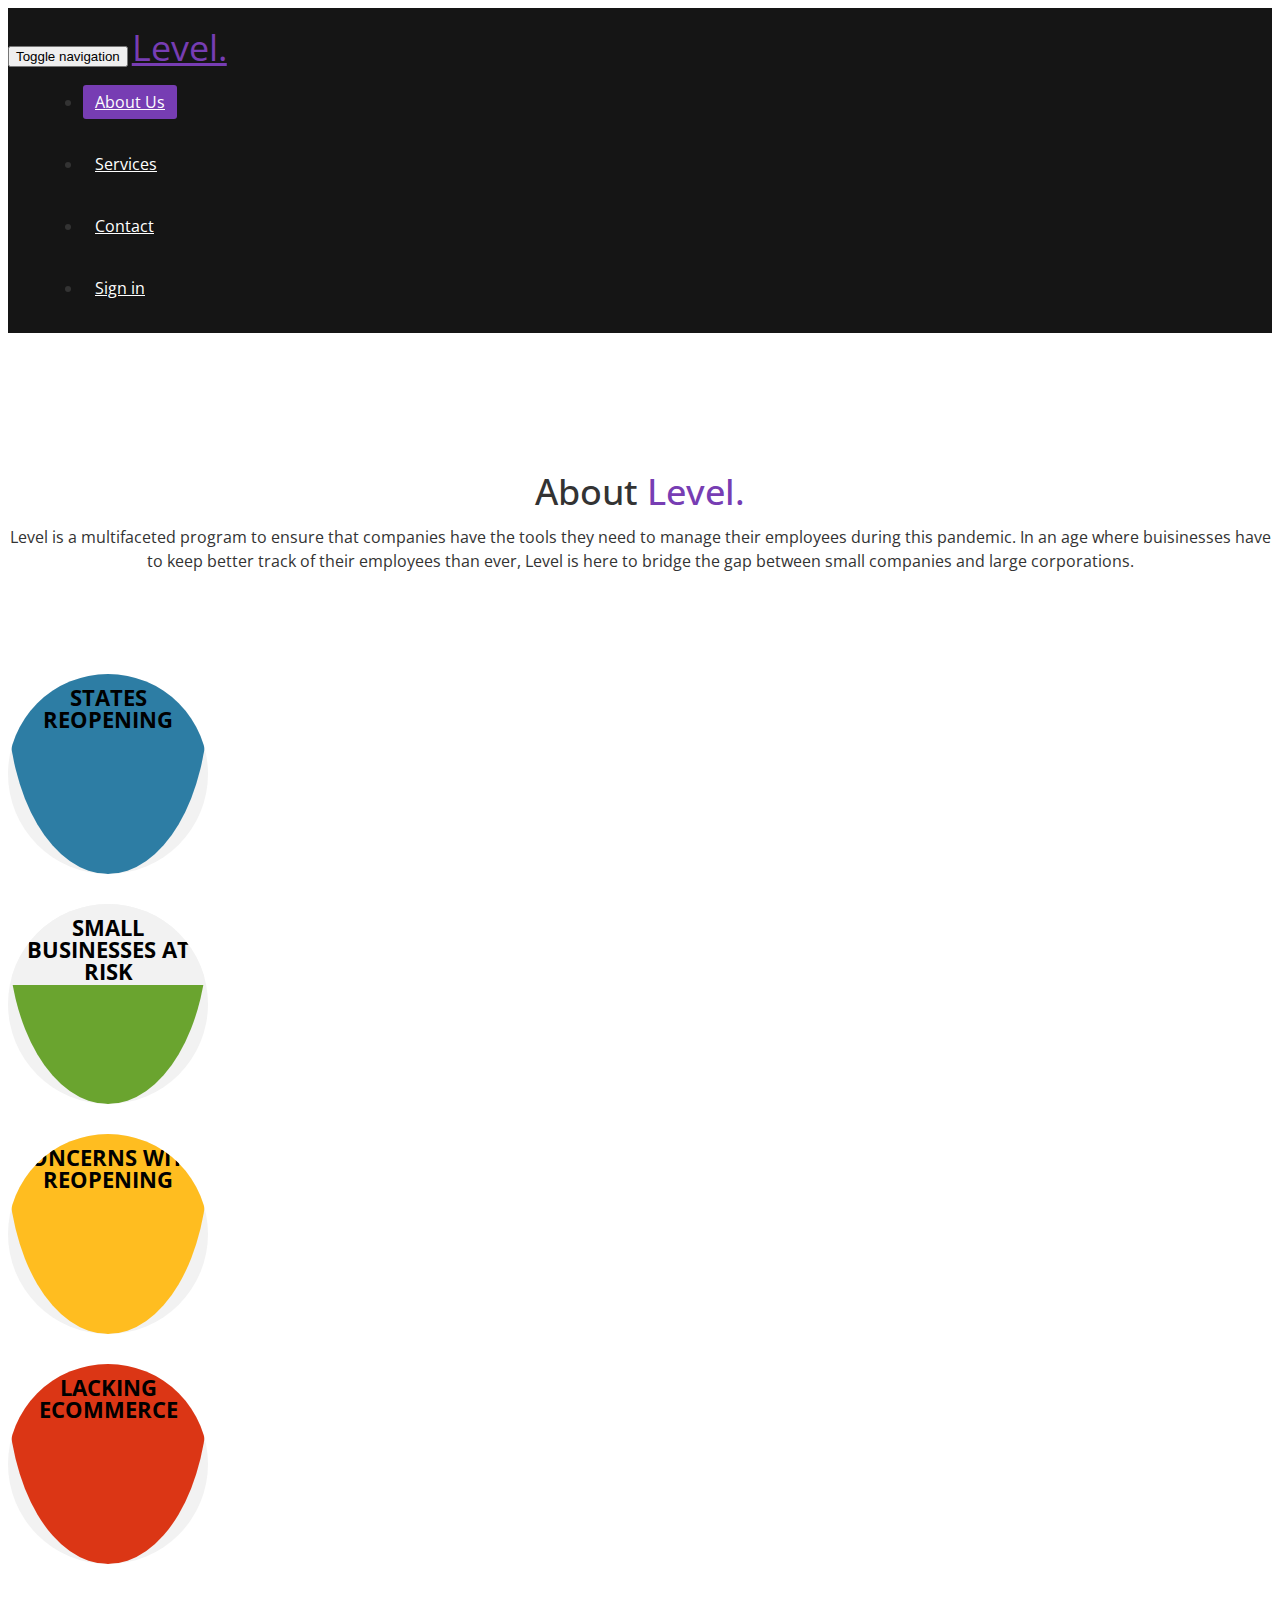
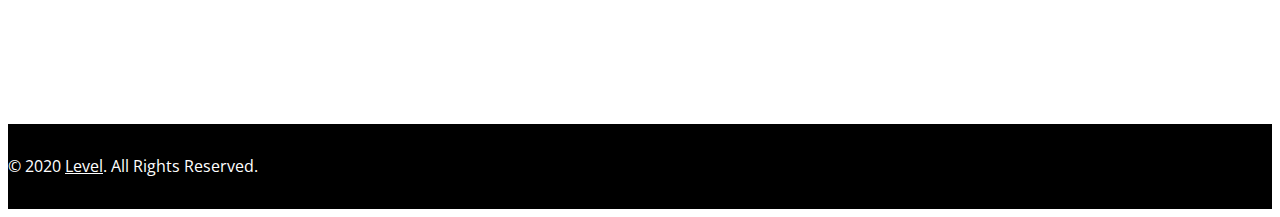
==== commit c5cce78c: "push" ====
--- a/Website/about-us.html
+++ b/Website/about-us.html
@@ -51,7 +51,7 @@
 			<div class="skill-wrap clearfix">			
 				<div class="center">
 					<h2>About <span>Level.</span></h2>
-					<p class="lead">We have created a multifaceted program to ensure that companies have the tools they need to manage their employees during this pandemic.</p>
+					<p class="lead">Level is a multifaceted program to ensure that companies have the tools they need to manage their employees during this pandemic. In an age where buisinesses have to keep better track of their employees than ever, Level is here to bridge the gap between small companies and large corporations.</p>
 				</div>
 				
 				<div class="row">		
@@ -94,7 +94,7 @@
             </div>
 			
 			<!-- our-team -->
-			<div class="team">
+	<!--		<div class="team">
 				<div class="center">
 					<h2>Team of <span>Level.</span></h2>
 					<p class="lead">Lorem ipsum dolor sit amet, consectetur adipisicing elit, sed do eiusmod tempor incididunt ut <br> et dolore magna aliqua. Ut enim ad minim veniam</p>
@@ -123,10 +123,10 @@
 										<li><a href="#"><i class="fa fa-google-plus"></i></a></li>
 									</ul>
 								</div>
-							</div><!--/.media -->
+							</div>
 							<p>There are many variations of passages of Lorem Ipsum available, but the majority have suffered alteration in some form, by injected humour, or randomised words which don't look even slightly believable.</p>
 						</div>
-					</div><!--/.col-lg-4 -->
+					</div>
 					
 					
 					<div class="col-md-4 col-sm-6 col-md-offset-2">	
@@ -150,11 +150,11 @@
 										<li><a href="#"><i class="fa fa-google-plus"></i></a></li>
 									</ul>
 								</div>
-							</div><!--/.media -->
+							</div>
 							<p>There are many variations of passages of Lorem Ipsum available, but the majority have suffered alteration in some form, by injected humour, or randomised words which don't look even slightly believable.</p>
 						</div>
-					</div><!--/.col-lg-4 -->					
-				</div> <!--/.row -->
+					</div>					
+				</div>
 				<div class="row team-bar">
 					<div class="first-one-arrow hidden-xs">
 						<hr>
@@ -171,7 +171,7 @@
 					<div class="fourth-arrow hidden-xs">
 						<hr> <i class="fa fa-angle-down"></i>
 					</div>
-				</div> <!--skill_border-->       
+				</div>       
 
 				<div class="row clearfix">   
 					<div class="col-md-4 col-sm-6 col-md-offset-2">	
@@ -196,7 +196,7 @@
 										<li><a href="#"><i class="fa fa-google-plus"></i></a></li>
 									</ul>
 								</div>
-							</div><!--/.media -->
+							</div>
 							<p>There are many variations of passages of Lorem Ipsum available, but the majority have suffered alteration in some form, by injected humour, or randomised words which don't look even slightly believable.</p>
 						</div>
 					</div>
@@ -221,14 +221,14 @@
 										<li><a href="#"><i class="fa fa-google-plus"></i></a></li>
 									</ul>
 								</div>
-							</div><!--/.media -->
+							</div>
 							<p>There are many variations of passages of Lorem Ipsum available, but the majority have suffered alteration in some form, by injected humour, or randomised words which don't look even slightly believable.</p>
 						</div>
 					</div>
-				</div>	<!--/.row-->
-			</div><!--section-->
-		</div><!--/.container-->
-    </section><!--/about-us-->
+				</div>
+			</div>
+		</div> -->
+    </section>
 	
 	<!--	<section id="bottom">
         <div class="container">
